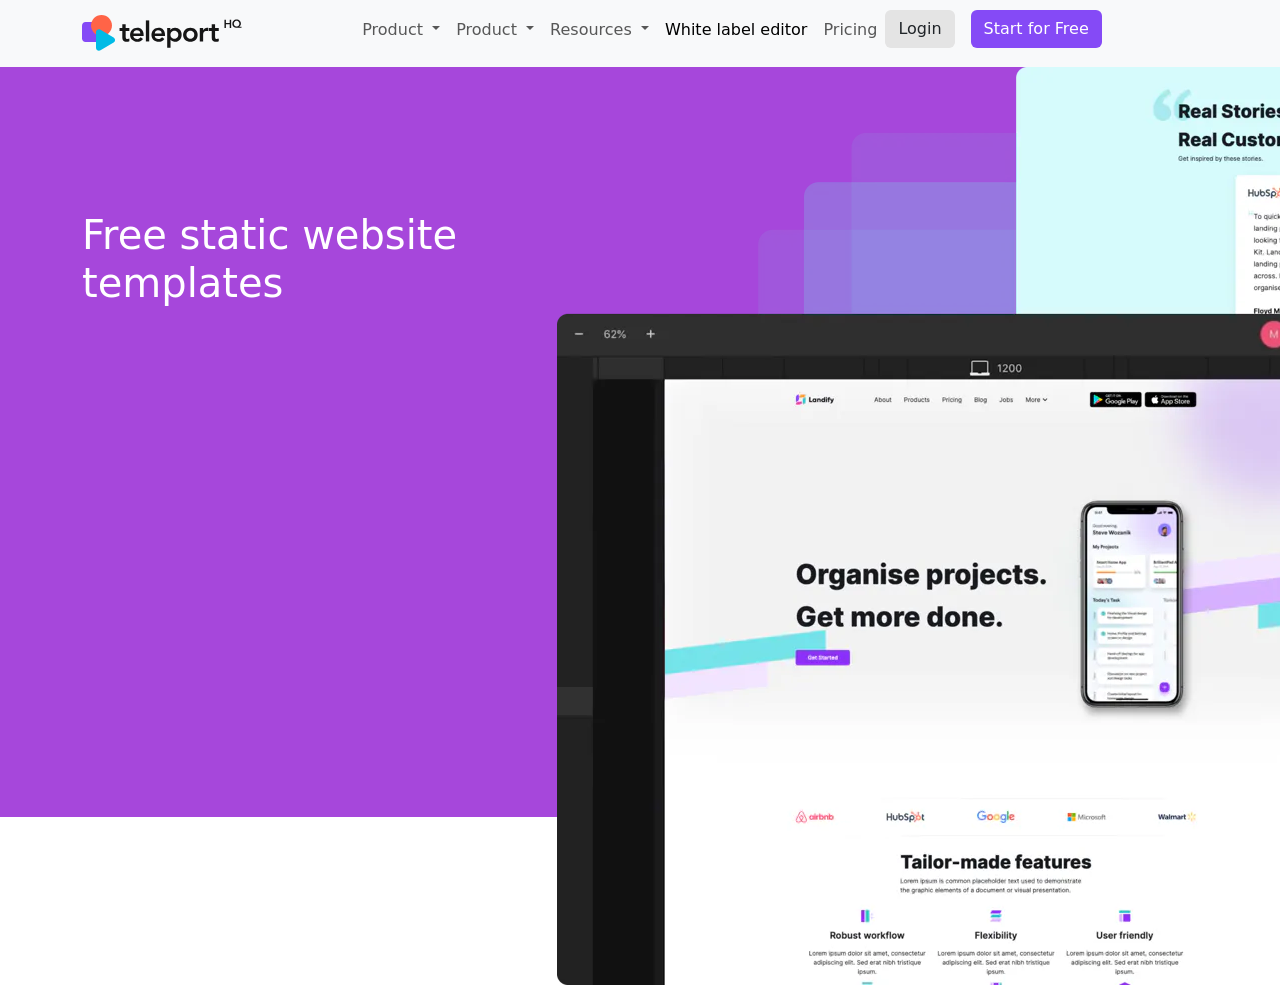
==== index.html @ 0ea7bb08 "only check update" ====
<!DOCTYPE html>
<html lang="en">

<head>
    <meta charset="UTF-8">
    <meta name="viewport" content="width=device-width, initial-scale=1.0">
    <title>Teleport website</title>
    <link rel="stylesheet" href="style.css">
    <link href="https://cdn.jsdelivr.net/npm/bootstrap@5.0.2/dist/css/bootstrap.min.css" rel="stylesheet">
</head>

<body>

    <!-- navbar -->

    <nav class="navbar navbar-expand-lg navbar-light bg-light">
        <div class="container">
            <a class="navbar-brand" href="#"><img src="./assets/logo/teleport-logo-dark-text.svg" alt=""></a>
            <button class="navbar-toggler" type="button" data-bs-toggle="collapse"
                data-bs-target="#navbarSupportedContent" aria-controls="navbarSupportedContent" aria-expanded="false"
                aria-label="Toggle navigation">
                <span class="navbar-toggler-icon"></span>
            </button>
            <div class="collapse navbar-collapse" id="navbarSupportedContent">
                <ul class="navbar-nav m-auto mb-2 ">
                    <li class="nav-item dropdown">
                        <a class="nav-link dropdown-toggle" href="#" id="navbarDropdown" role="button"
                            data-bs-toggle="dropdown" aria-expanded="false">
                            Product
                        </a>
                        <ul class="dropdown-menu" aria-labelledby="navbarDropdown">
                            <li><a class="dropdown-item" href="#">Professional website builder</a></li>
                            <li><a class="dropdown-item" href="#">AI website builder</a></li>
                            <li><a class="dropdown-item" href="#">Data source integrations</a></li>
                            <li><a class="dropdown-item" href="#">Headless CMS Integrations</a></li>
                            <li><a class="dropdown-item" href="#">Localization</a></li>
                            <li><a class="dropdown-item" href="#">Static website templates</a></li>
                            <li><a class="dropdown-item" href="#">Form management system</a></li>
                            <li><a class="dropdown-item" href="#">SEO toolkit</a></li>
                            <li><a class="dropdown-item" href="#">Figma plugin</a></li>
                        </ul>
                    </li>

                    <li class="nav-item dropdown">
                        <a class="nav-link dropdown-toggle" href="#" id="navbarDropdown" role="button"
                            data-bs-toggle="dropdown" aria-expanded="false">
                            Product
                        </a>
                        <ul class="dropdown-menu" aria-labelledby="navbarDropdown">
                            <li><a class="dropdown-item" href="#">Professional website builder</a></li>
                            <li><a class="dropdown-item" href="#">AI website builder</a></li>
                            <li><a class="dropdown-item" href="#">Data source integrations</a></li>
                            <li><a class="dropdown-item" href="#">Headless CMS Integrations</a></li>
                            <li><a class="dropdown-item" href="#">Localization</a></li>
                            <li><a class="dropdown-item" href="#">Static website templates</a></li>
                            <li><a class="dropdown-item" href="#">Form management system</a></li>
                            <li><a class="dropdown-item" href="#">SEO toolkit</a></li>
                            <li><a class="dropdown-item" href="#">Figma plugin</a></li>
                        </ul>
                    </li>

                    <li class="nav-item dropdown">
                        <a class="nav-link dropdown-toggle" href="#" id="navbarDropdown" role="button"
                            data-bs-toggle="dropdown" aria-expanded="false">
                            Resources
                        </a>
                        <ul class="dropdown-menu" aria-labelledby="navbarDropdown">
                            <li><a class="dropdown-item" href="#">Professional website builder</a></li>
                            <li><a class="dropdown-item" href="#">AI website builder</a></li>
                            <li><a class="dropdown-item" href="#">Data source integrations</a></li>
                            <li><a class="dropdown-item" href="#">Headless CMS Integrations</a></li>
                            <li><a class="dropdown-item" href="#">Localization</a></li>
                            <li><a class="dropdown-item" href="#">Static website templates</a></li>
                            <li><a class="dropdown-item" href="#">Form management system</a></li>
                            <li><a class="dropdown-item" href="#">SEO toolkit</a></li>
                            <li><a class="dropdown-item" href="#">Figma plugin</a></li>
                        </ul>
                    </li>
                    <li class="nav-item">
                        <a class="nav-link active" aria-current="page" href="#">White label editor</a>
                    </li>
                    <li class="nav-item">
                        <a class="nav-link" href="#">Pricing</a>
                    </li>

                    <li class="nav-item">
                        <button class="btn btn-grey">Login</button>
                    </li>

                    <li class="nav-item">
                        <button class="btn btn-voilet ms-lg-3">Start for Free</button>
                    </li>

                </ul>
            </div>
        </div>
    </nav>
    <div style="width: 100%;height: 750px;background-color: rgb(166, 71, 219);">
        <div class="container">
            <div class="row">
                <div class="col-sm-6 col-md-5 text-white mt-lg-5 pt-5">
                    <div class="mt-lg-5">
                        <h1>Free static website <br>
                            <p1>templates</p1< /h1>
                    </div>
                </div>
                <div class="col-lg-7 col-12">
                    <img src="./assets/banner/hero visual-1200w.webp" alt="">
                </div>
            </div>

        </div>
    </div>




    <script src="https://cdn.jsdelivr.net/npm/bootstrap@5.0.2/dist/js/bootstrap.bundle.min.js"></script>
</body>

</html>
---- style.css ----
.start-free-btn:hover {
    background-color: #896baa;
    border-color: #e7e3ed;    
}
.dropdown:hover .dropdown-menu {
    display: block;
    margin-top: 0;
}
.btn-grey{    
    background-color: rgb(228, 228, 228) !important;
    
}
.btn-grey:hover{
    background-color: rgb(228, 228, 228, 0.3) !important;
}
.btn-voilet{
    background-color: rgb(133, 74, 246) !important;
    color: white !important; ;
}
.btn-voilet:hover{
    background-color: rgb(133, 74, 246, 0.8) !important;
}
.
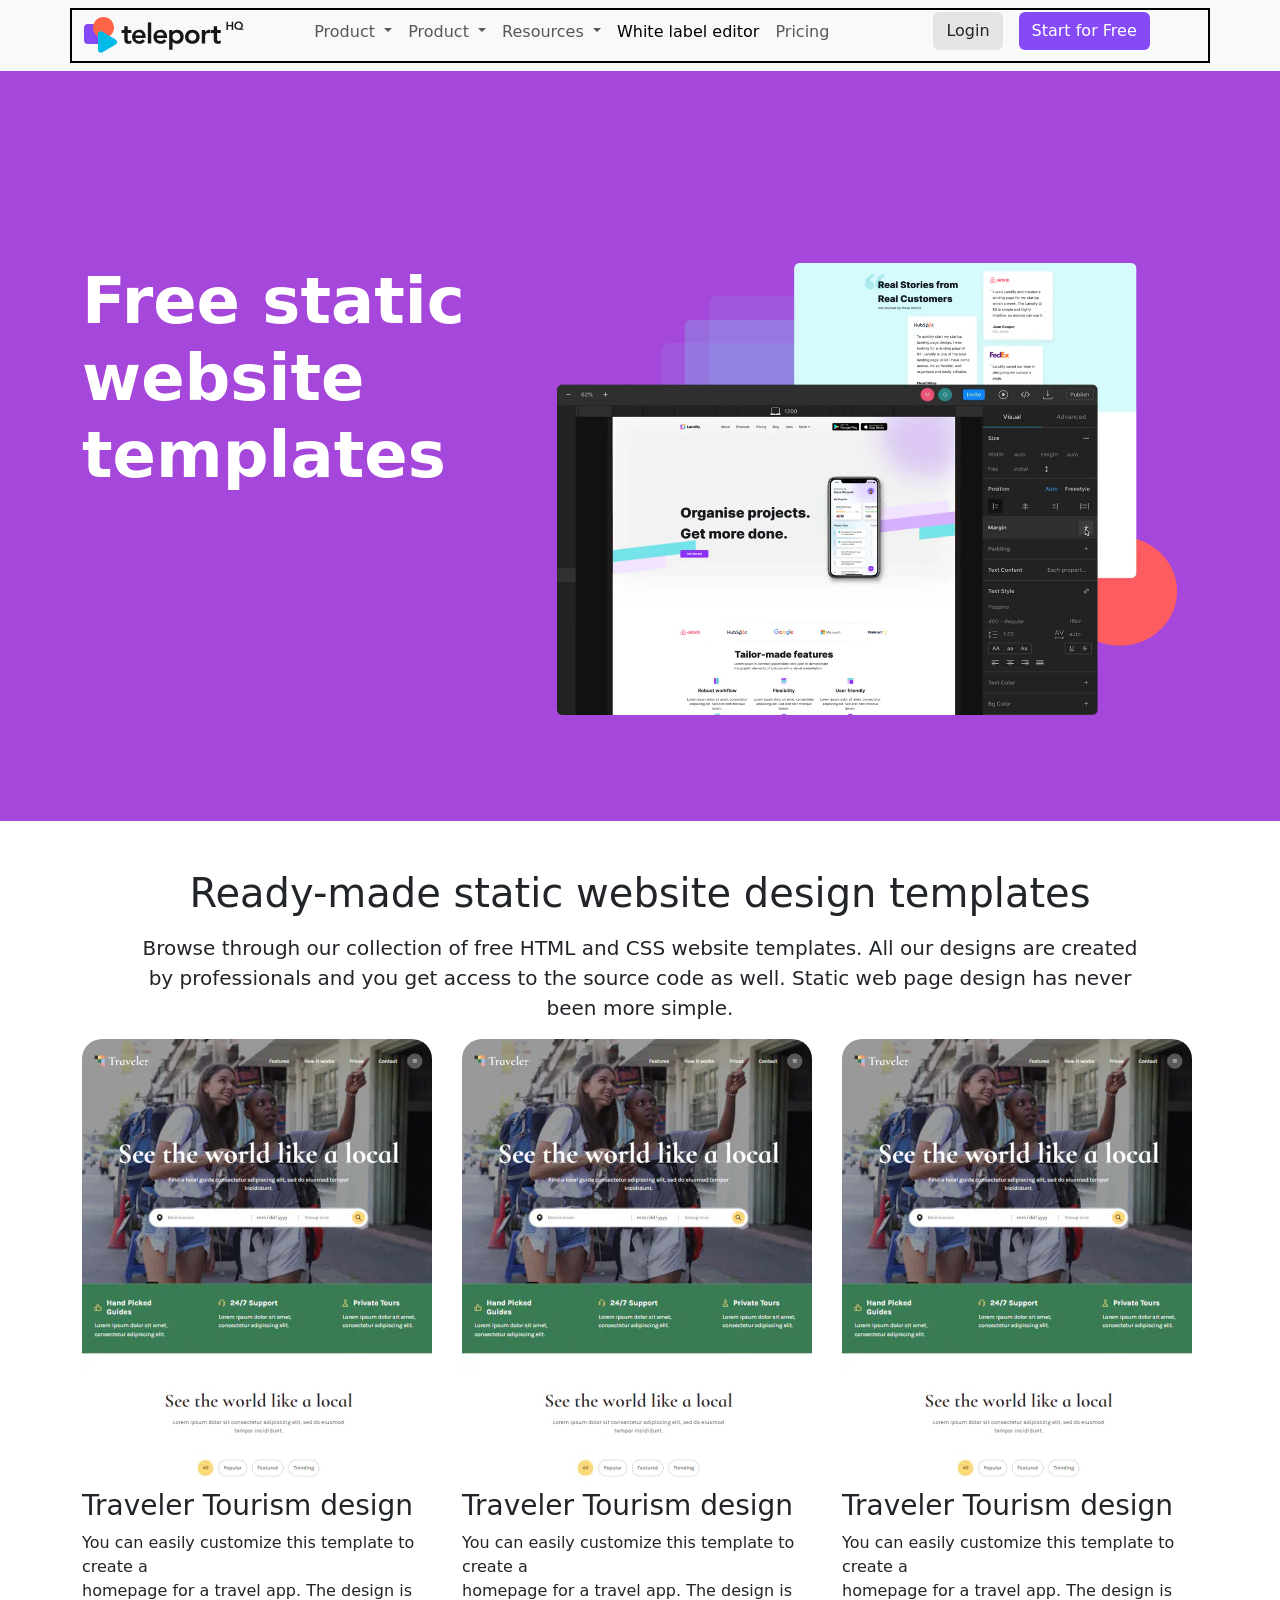
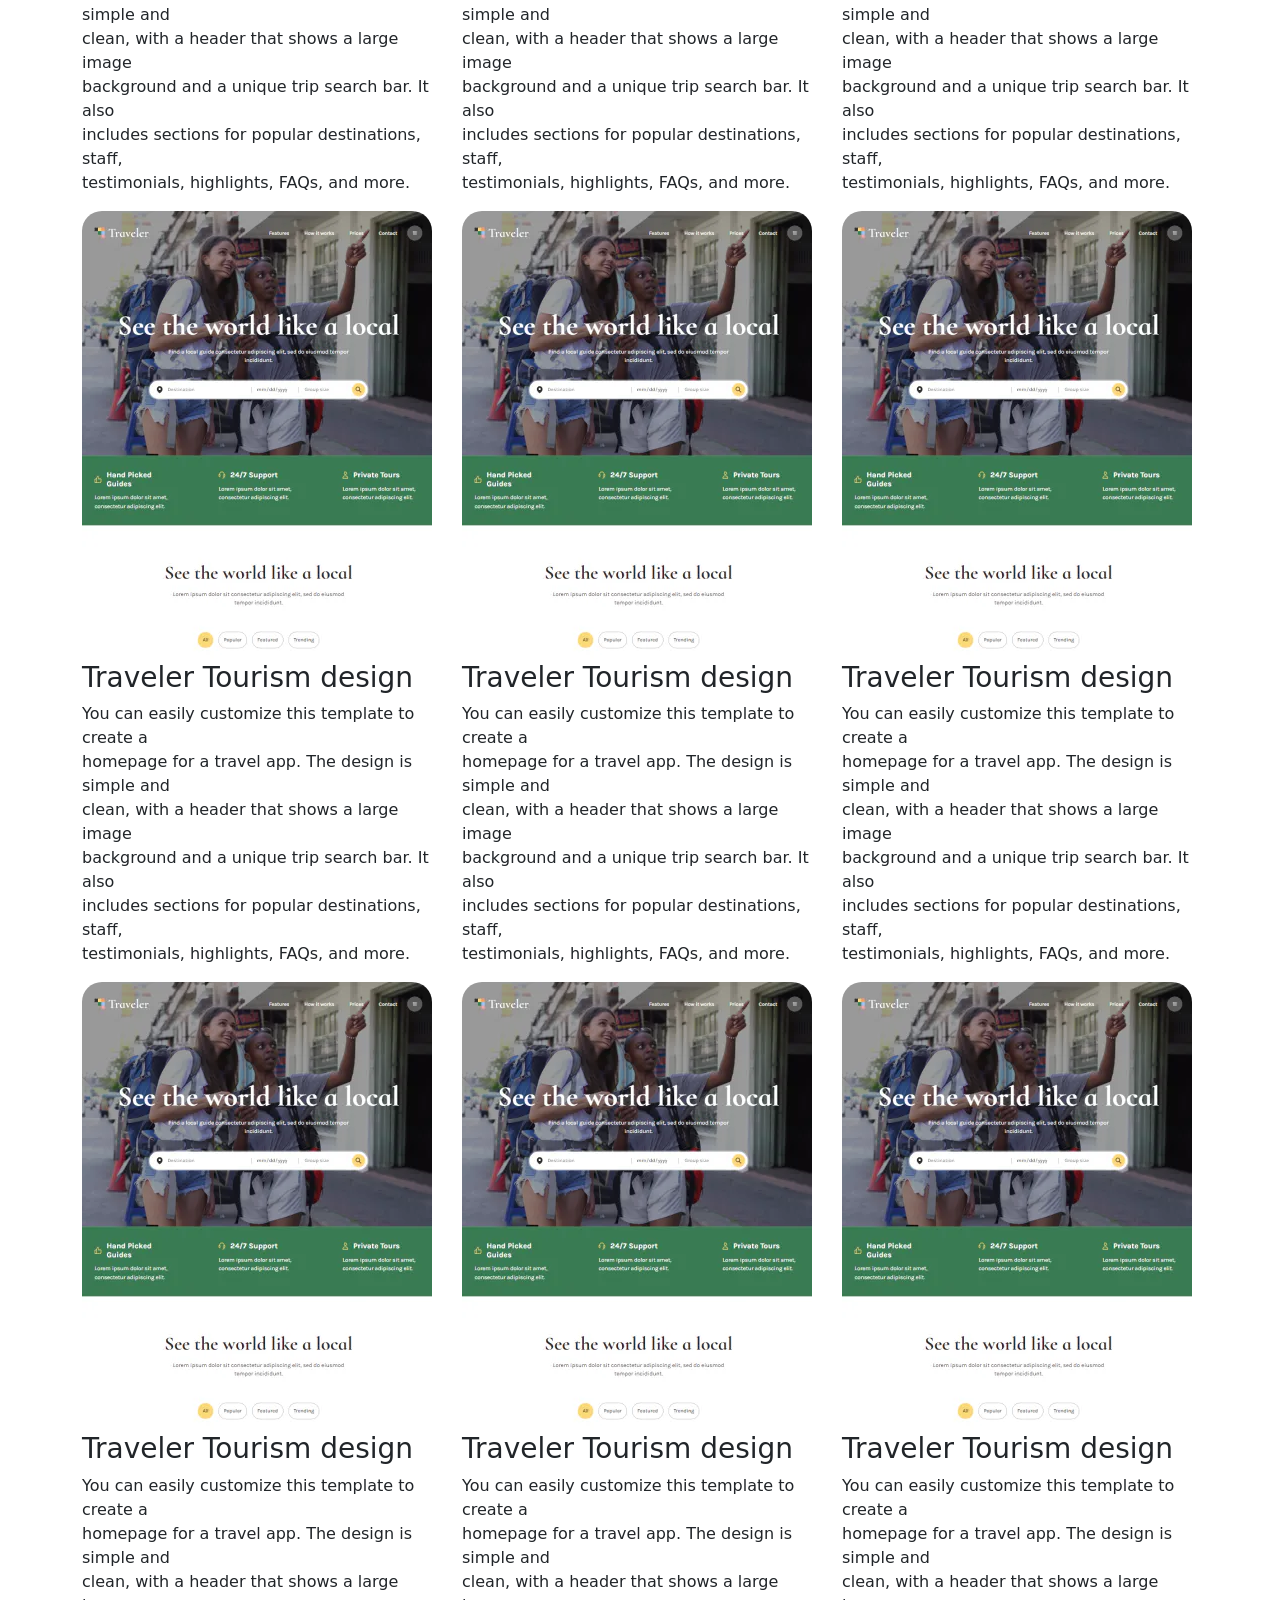
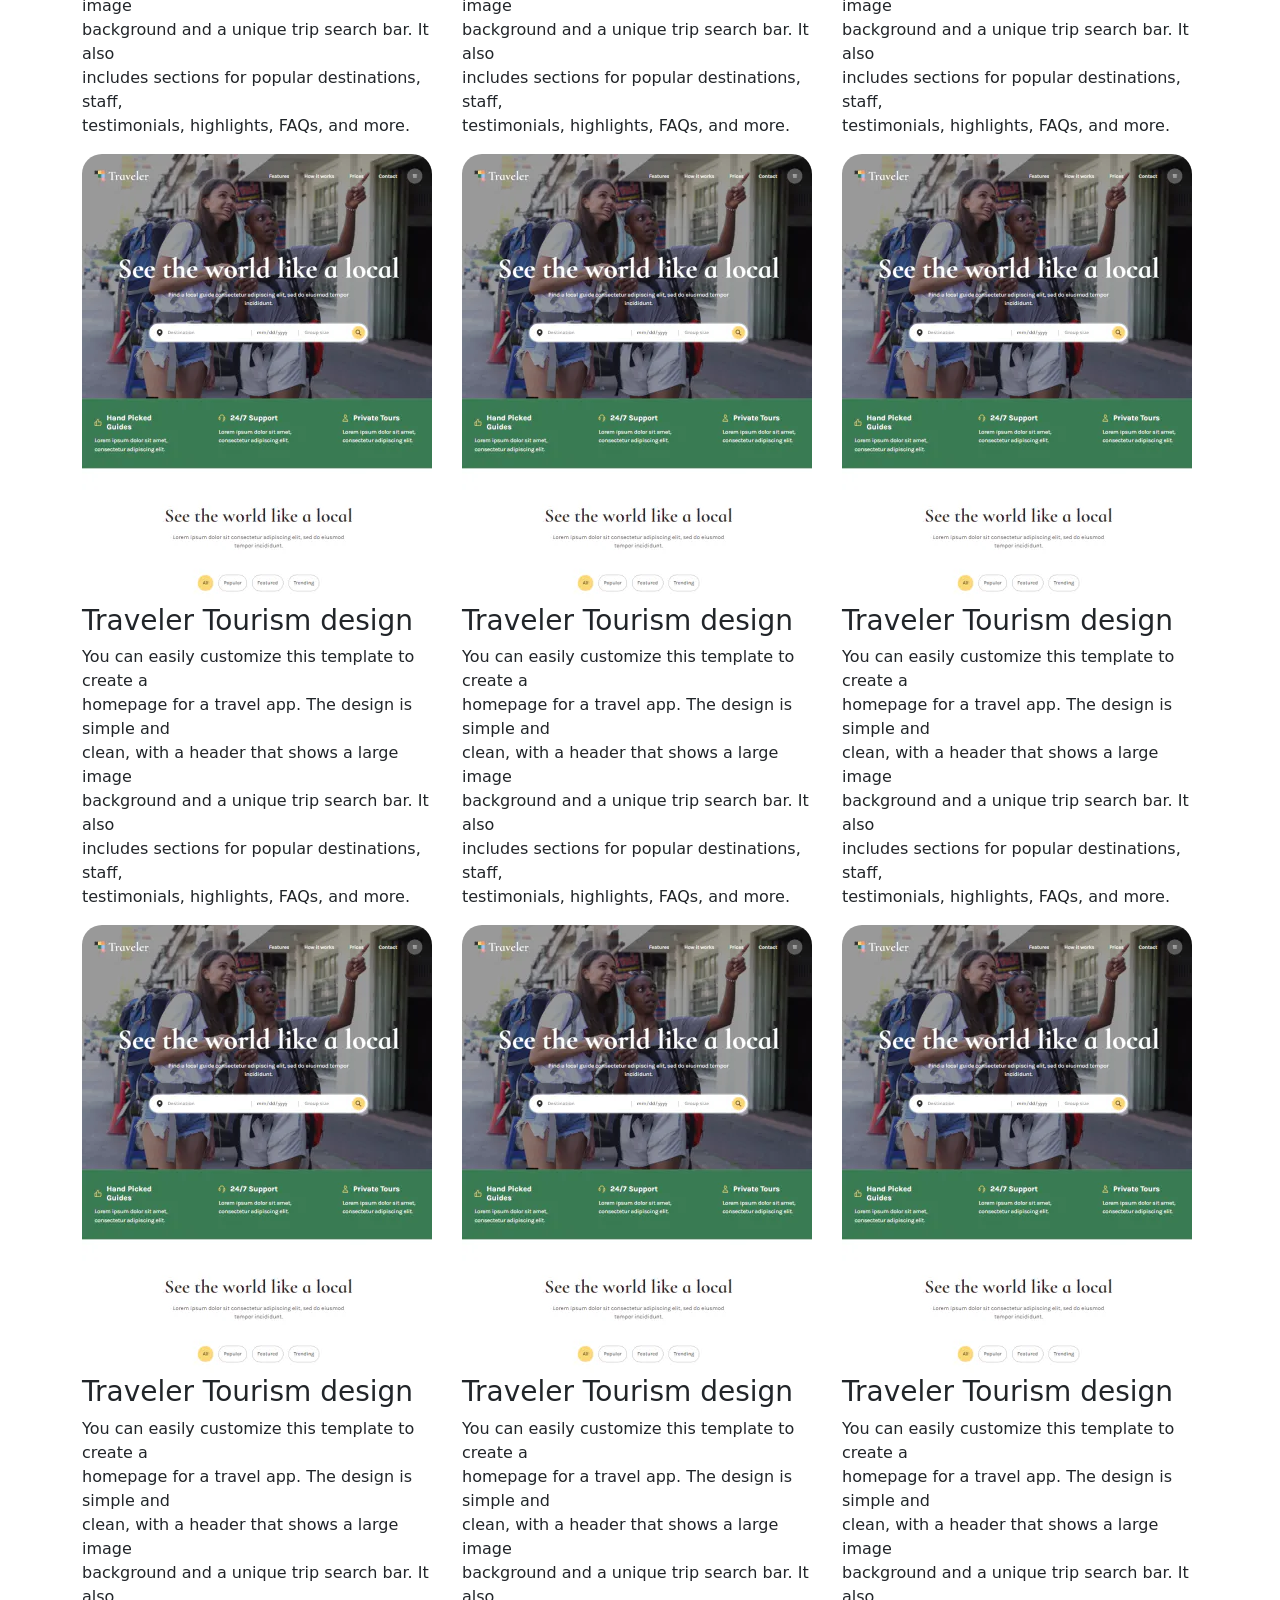
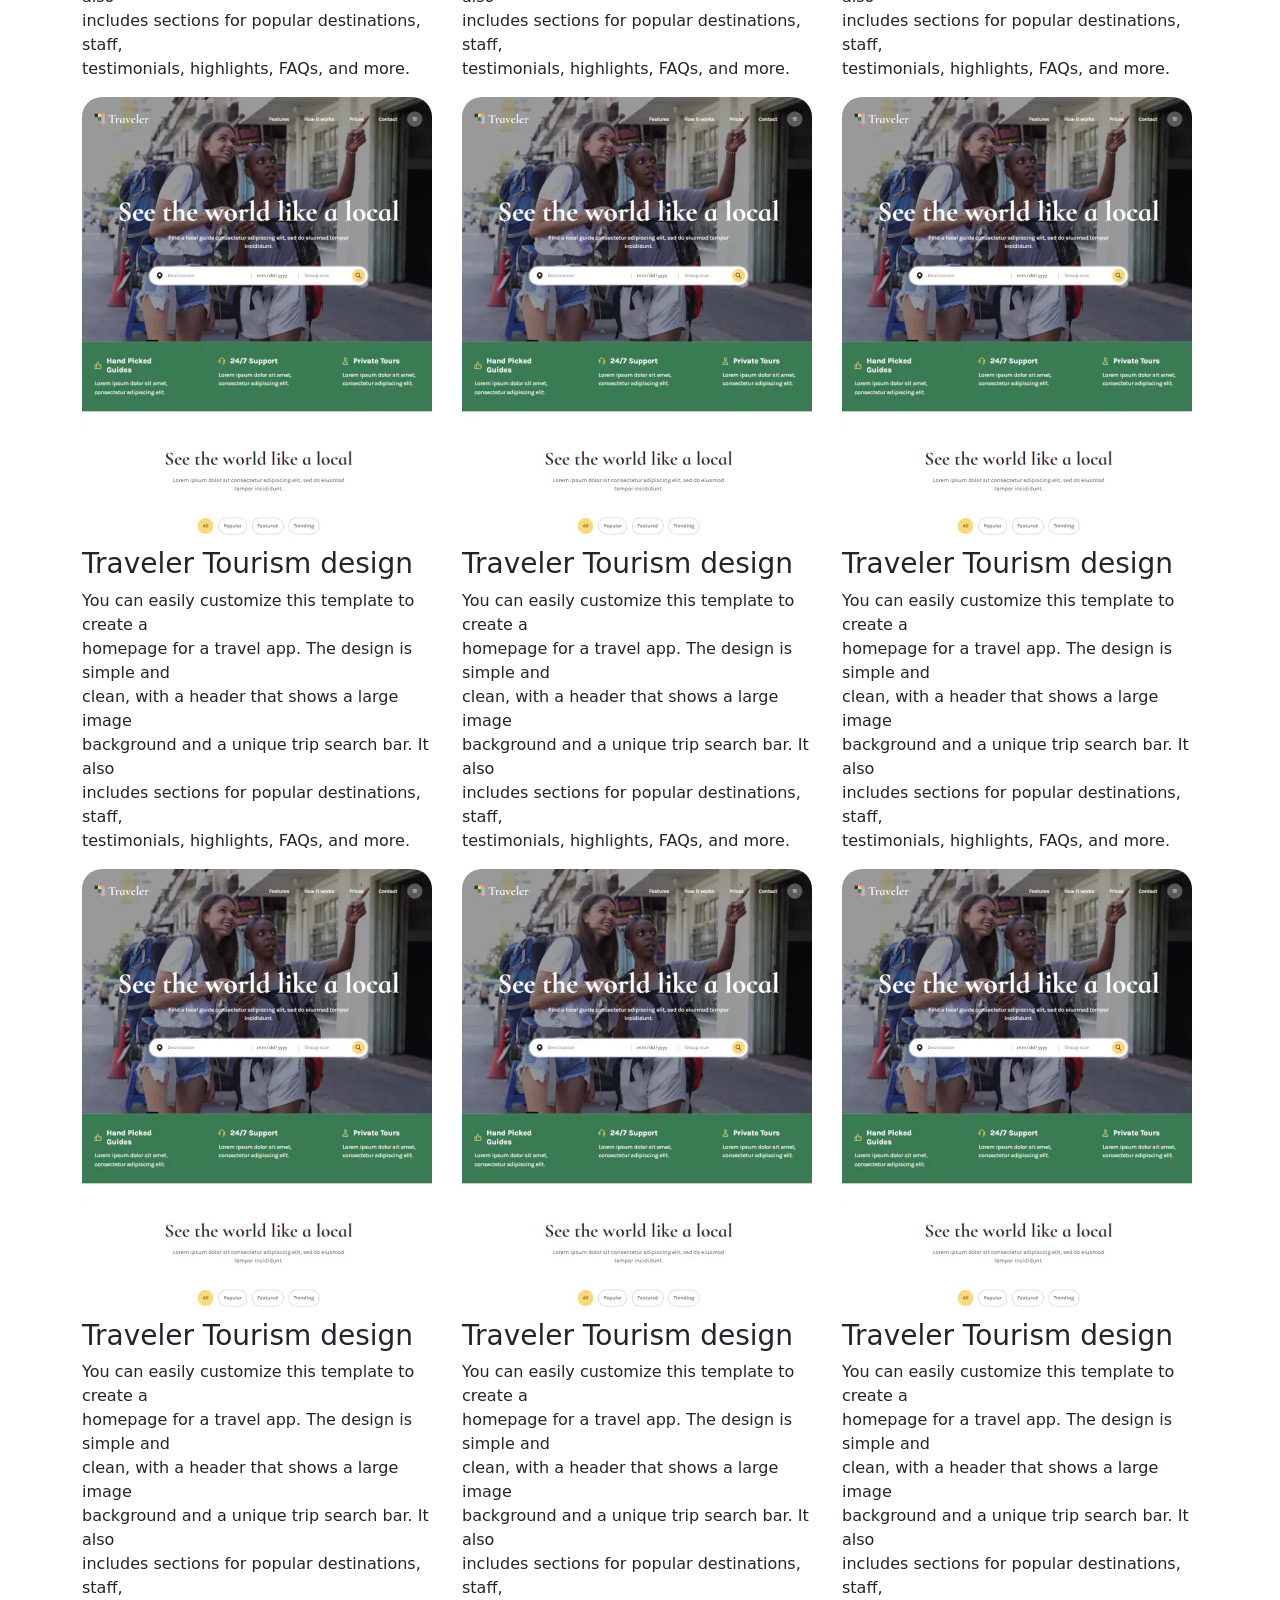
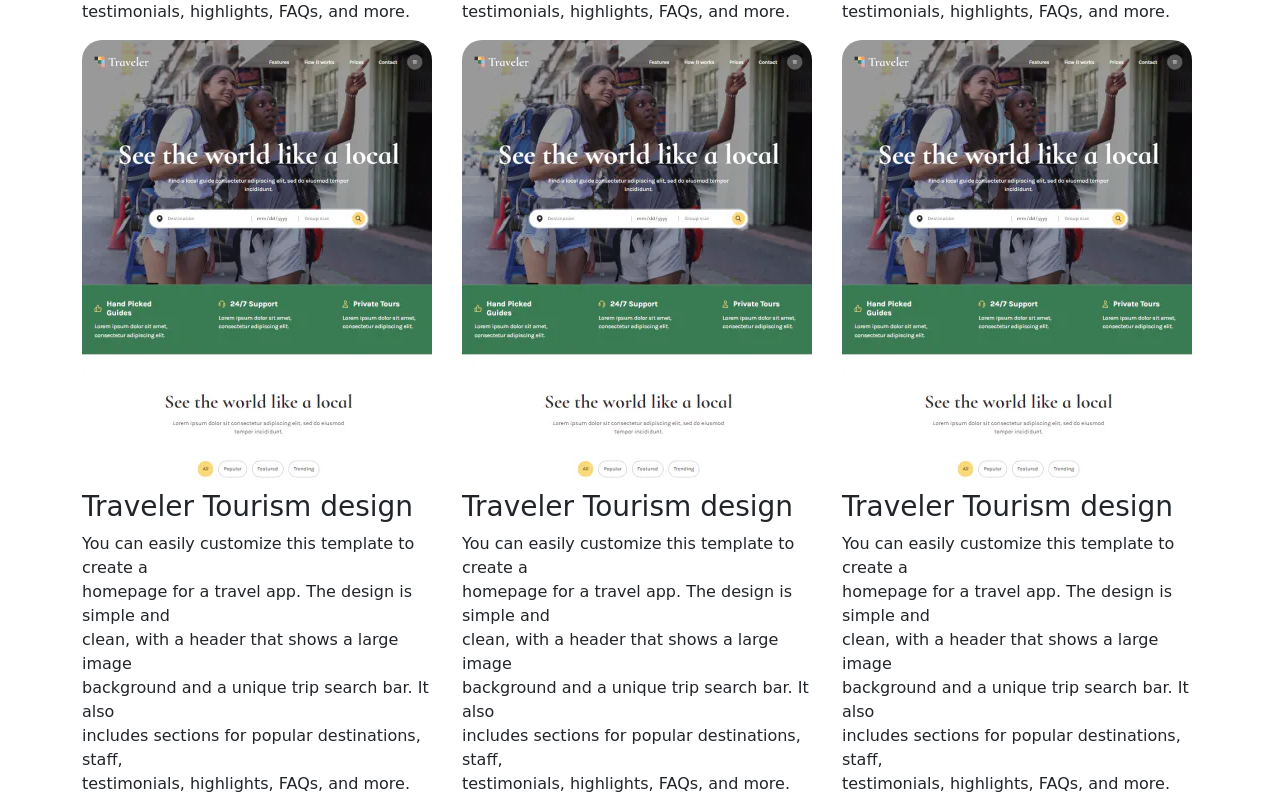
==== commit 7d800f90: "update coloumn image" ====
--- a/index.html
+++ b/index.html
@@ -14,7 +14,7 @@
     <!-- navbar -->
 
     <nav class="navbar navbar-expand-lg navbar-light bg-light">
-        <div class="container">
+        <div class="container" style="border: 2px solid black;">
             <a class="navbar-brand" href="#"><img src="./assets/logo/teleport-logo-dark-text.svg" alt=""></a>
             <button class="navbar-toggler" type="button" data-bs-toggle="collapse"
                 data-bs-target="#navbarSupportedContent" aria-controls="navbarSupportedContent" aria-expanded="false"
@@ -22,7 +22,7 @@
                 <span class="navbar-toggler-icon"></span>
             </button>
             <div class="collapse navbar-collapse" id="navbarSupportedContent">
-                <ul class="navbar-nav m-auto mb-2 ">
+                <ul class="navbar-nav m-auto mb-2 mb-lg-2">
                     <li class="nav-item dropdown">
                         <a class="nav-link dropdown-toggle" href="#" id="navbarDropdown" role="button"
                             data-bs-toggle="dropdown" aria-expanded="false">
@@ -83,8 +83,8 @@
                         <a class="nav-link" href="#">Pricing</a>
                     </li>
 
-                    <li class="nav-item">
-                        <button class="btn btn-grey">Login</button>
+                    <li class="nav-item ms-lg-5">
+                        <button class="btn btn-grey ms-lg-5">Login</button>
                     </li>
 
                     <li class="nav-item">
@@ -98,19 +98,189 @@
     <div style="width: 100%;height: 750px;background-color: rgb(166, 71, 219);">
         <div class="container">
             <div class="row">
-                <div class="col-sm-6 col-md-5 text-white mt-lg-5 pt-5">
-                    <div class="mt-lg-5">
-                        <h1>Free static website <br>
-                            <p1>templates</p1< /h1>
+                <div class="col-sm-6 col-md-5 text-white mt-lg-5 pt-5 fs-1">
+                    <div class="mt-lg-5 pt-5 ">
+                        <h1 class="display-3 fw-semibold">Free static website <br>
+                            <span>templates</span>
+                        </h1>
                     </div>
                 </div>
-                <div class="col-lg-7 col-12">
-                    <img src="./assets/banner/hero visual-1200w.webp" alt="">
+                <div class="col-lg-7 col-12 mt-lg-5 pt-5 banner-image">
+                    <img src="./assets/banner/hero visual-1200w.webp" alt="Hero banner" class="pt-5 mt-lg-5">
                 </div>
             </div>
-
         </div>
     </div>
+    <div class="container mt-5 text-center">
+        <h1>Ready-made static website design templates</h1>
+        <p class="fs-5 mt-3">Browse through our collection of free HTML and CSS website templates. All our designs are
+            created<br> by professionals and you get access to the source code as well. Static web page design has
+            never<br> been more simple.</p>
+    </div>
+
+    <!-- 24 boxcess -->
+
+    <div class="container  border-radiuse-4">
+  <div class="row">
+    <div class="col-4 " class="images-container">
+      <img src="./assets/banner/traveler-page-400w.webp" alt="Template 1" class="custom-image">
+      <h1 class="fs-3 ml-0 pl-0">Traveler Tourism design</h1>
+      <p>You can easily customize this template to create a <br> homepage for a travel app. The design is simple and <br>clean, with a header that shows a large image<br> background and a unique trip search bar. It also <br> includes sections for popular destinations, staff, <br> testimonials, highlights, FAQs, and more.</p>
+    </div>
+    <div class="col-4 ">
+      <img src="./assets/banner/traveler-page-400w.webp" alt="Template 1" class="custom-image">
+      <h1 class="fs-3 ml-0 pl-0">Traveler Tourism design</h1>
+      <p>You can easily customize this template to create a <br> homepage for a travel app. The design is simple and <br>clean, with a header that shows a large image<br> background and a unique trip search bar. It also <br> includes sections for popular destinations, staff, <br> testimonials, highlights, FAQs, and more.</p>
+    </div>
+    <div class="col-4 ">
+      <img src="./assets/banner/traveler-page-400w.webp" alt="Template 1" class="custom-image">
+      <h1 class="fs-3 ml-0 pl-0">Traveler Tourism design</h1>
+      <p>You can easily customize this template to create a <br> homepage for a travel app. The design is simple and <br>clean, with a header that shows a large image<br> background and a unique trip search bar. It also <br> includes sections for popular destinations, staff, <br> testimonials, highlights, FAQs, and more.</p>
+    </div>
+  </div>
+</div>
+
+<div class="container  border-radiuse-4">
+  <div class="row">
+    <div class="col-4 " class="images-container">
+      <img src="./assets/banner/traveler-page-400w.webp" alt="Template 1" class="custom-image">
+      <h1 class="fs-3 ml-0 pl-0">Traveler Tourism design</h1>
+      <p>You can easily customize this template to create a <br> homepage for a travel app. The design is simple and <br>clean, with a header that shows a large image<br> background and a unique trip search bar. It also <br> includes sections for popular destinations, staff, <br> testimonials, highlights, FAQs, and more.</p>
+    </div>
+    <div class="col-4 ">
+      <img src="./assets/banner/traveler-page-400w.webp" alt="Template 1" class="custom-image">
+      <h1 class="fs-3 ml-0 pl-0">Traveler Tourism design</h1>
+      <p>You can easily customize this template to create a <br> homepage for a travel app. The design is simple and <br>clean, with a header that shows a large image<br> background and a unique trip search bar. It also <br> includes sections for popular destinations, staff, <br> testimonials, highlights, FAQs, and more.</p>
+    </div>
+    <div class="col-4 ">
+      <img src="./assets/banner/traveler-page-400w.webp" alt="Template 1" class="custom-image">
+      <h1 class="fs-3 ml-0 pl-0">Traveler Tourism design</h1>
+      <p>You can easily customize this template to create a <br> homepage for a travel app. The design is simple and <br>clean, with a header that shows a large image<br> background and a unique trip search bar. It also <br> includes sections for popular destinations, staff, <br> testimonials, highlights, FAQs, and more.</p>
+    </div>
+  </div>
+</div>
+
+<div class="container  border-radiuse-4">
+  <div class="row">
+    <div class="col-4 " class="images-container">
+      <img src="./assets/banner/traveler-page-400w.webp" alt="Template 1" class="custom-image">
+      <h1 class="fs-3 ml-0 pl-0">Traveler Tourism design</h1>
+      <p>You can easily customize this template to create a <br> homepage for a travel app. The design is simple and <br>clean, with a header that shows a large image<br> background and a unique trip search bar. It also <br> includes sections for popular destinations, staff, <br> testimonials, highlights, FAQs, and more.</p>
+    </div>
+    <div class="col-4 ">
+      <img src="./assets/banner/traveler-page-400w.webp" alt="Template 1" class="custom-image">
+      <h1 class="fs-3 ml-0 pl-0">Traveler Tourism design</h1>
+      <p>You can easily customize this template to create a <br> homepage for a travel app. The design is simple and <br>clean, with a header that shows a large image<br> background and a unique trip search bar. It also <br> includes sections for popular destinations, staff, <br> testimonials, highlights, FAQs, and more.</p>
+    </div>
+    <div class="col-4 ">
+      <img src="./assets/banner/traveler-page-400w.webp" alt="Template 1" class="custom-image">
+      <h1 class="fs-3 ml-0 pl-0">Traveler Tourism design</h1>
+      <p>You can easily customize this template to create a <br> homepage for a travel app. The design is simple and <br>clean, with a header that shows a large image<br> background and a unique trip search bar. It also <br> includes sections for popular destinations, staff, <br> testimonials, highlights, FAQs, and more.</p>
+    </div>
+  </div>
+</div>
+
+<div class="container  border-radiuse-4">
+  <div class="row">
+    <div class="col-4 " class="images-container">
+      <img src="./assets/banner/traveler-page-400w.webp" alt="Template 1" class="custom-image">
+      <h1 class="fs-3 ml-0 pl-0">Traveler Tourism design</h1>
+      <p>You can easily customize this template to create a <br> homepage for a travel app. The design is simple and <br>clean, with a header that shows a large image<br> background and a unique trip search bar. It also <br> includes sections for popular destinations, staff, <br> testimonials, highlights, FAQs, and more.</p>
+    </div>
+    <div class="col-4 ">
+      <img src="./assets/banner/traveler-page-400w.webp" alt="Template 1" class="custom-image">
+      <h1 class="fs-3 ml-0 pl-0">Traveler Tourism design</h1>
+      <p>You can easily customize this template to create a <br> homepage for a travel app. The design is simple and <br>clean, with a header that shows a large image<br> background and a unique trip search bar. It also <br> includes sections for popular destinations, staff, <br> testimonials, highlights, FAQs, and more.</p>
+    </div>
+    <div class="col-4 ">
+      <img src="./assets/banner/traveler-page-400w.webp" alt="Template 1" class="custom-image">
+      <h1 class="fs-3 ml-0 pl-0">Traveler Tourism design</h1>
+      <p>You can easily customize this template to create a <br> homepage for a travel app. The design is simple and <br>clean, with a header that shows a large image<br> background and a unique trip search bar. It also <br> includes sections for popular destinations, staff, <br> testimonials, highlights, FAQs, and more.</p>
+    </div>
+  </div>
+</div>
+
+<div class="container  border-radiuse-4">
+  <div class="row">
+    <div class="col-4 " class="images-container">
+      <img src="./assets/banner/traveler-page-400w.webp" alt="Template 1" class="custom-image">
+      <h1 class="fs-3 ml-0 pl-0">Traveler Tourism design</h1>
+      <p>You can easily customize this template to create a <br> homepage for a travel app. The design is simple and <br>clean, with a header that shows a large image<br> background and a unique trip search bar. It also <br> includes sections for popular destinations, staff, <br> testimonials, highlights, FAQs, and more.</p>
+    </div>
+    <div class="col-4 ">
+      <img src="./assets/banner/traveler-page-400w.webp" alt="Template 1" class="custom-image">
+      <h1 class="fs-3 ml-0 pl-0">Traveler Tourism design</h1>
+      <p>You can easily customize this template to create a <br> homepage for a travel app. The design is simple and <br>clean, with a header that shows a large image<br> background and a unique trip search bar. It also <br> includes sections for popular destinations, staff, <br> testimonials, highlights, FAQs, and more.</p>
+    </div>
+    <div class="col-4 ">
+      <img src="./assets/banner/traveler-page-400w.webp" alt="Template 1" class="custom-image">
+      <h1 class="fs-3 ml-0 pl-0">Traveler Tourism design</h1>
+      <p>You can easily customize this template to create a <br> homepage for a travel app. The design is simple and <br>clean, with a header that shows a large image<br> background and a unique trip search bar. It also <br> includes sections for popular destinations, staff, <br> testimonials, highlights, FAQs, and more.</p>
+    </div>
+  </div>
+</div>
+
+<div class="container  border-radiuse-4">
+  <div class="row">
+    <div class="col-4 " class="images-container">
+      <img src="./assets/banner/traveler-page-400w.webp" alt="Template 1" class="custom-image">
+      <h1 class="fs-3 ml-0 pl-0">Traveler Tourism design</h1>
+      <p>You can easily customize this template to create a <br> homepage for a travel app. The design is simple and <br>clean, with a header that shows a large image<br> background and a unique trip search bar. It also <br> includes sections for popular destinations, staff, <br> testimonials, highlights, FAQs, and more.</p>
+    </div>
+    <div class="col-4 ">
+      <img src="./assets/banner/traveler-page-400w.webp" alt="Template 1" class="custom-image">
+      <h1 class="fs-3 ml-0 pl-0">Traveler Tourism design</h1>
+      <p>You can easily customize this template to create a <br> homepage for a travel app. The design is simple and <br>clean, with a header that shows a large image<br> background and a unique trip search bar. It also <br> includes sections for popular destinations, staff, <br> testimonials, highlights, FAQs, and more.</p>
+    </div>
+    <div class="col-4 ">
+      <img src="./assets/banner/traveler-page-400w.webp" alt="Template 1" class="custom-image">
+      <h1 class="fs-3 ml-0 pl-0">Traveler Tourism design</h1>
+      <p>You can easily customize this template to create a <br> homepage for a travel app. The design is simple and <br>clean, with a header that shows a large image<br> background and a unique trip search bar. It also <br> includes sections for popular destinations, staff, <br> testimonials, highlights, FAQs, and more.</p>
+    </div>
+  </div>
+</div>
+
+<div class="container  border-radiuse-4">
+  <div class="row">
+    <div class="col-4 " class="images-container">
+      <img src="./assets/banner/traveler-page-400w.webp" alt="Template 1" class="custom-image">
+      <h1 class="fs-3 ml-0 pl-0">Traveler Tourism design</h1>
+      <p>You can easily customize this template to create a <br> homepage for a travel app. The design is simple and <br>clean, with a header that shows a large image<br> background and a unique trip search bar. It also <br> includes sections for popular destinations, staff, <br> testimonials, highlights, FAQs, and more.</p>
+    </div>
+    <div class="col-4 ">
+      <img src="./assets/banner/traveler-page-400w.webp" alt="Template 1" class="custom-image">
+      <h1 class="fs-3 ml-0 pl-0">Traveler Tourism design</h1>
+      <p>You can easily customize this template to create a <br> homepage for a travel app. The design is simple and <br>clean, with a header that shows a large image<br> background and a unique trip search bar. It also <br> includes sections for popular destinations, staff, <br> testimonials, highlights, FAQs, and more.</p>
+    </div>
+    <div class="col-4 ">
+      <img src="./assets/banner/traveler-page-400w.webp" alt="Template 1" class="custom-image">
+      <h1 class="fs-3 ml-0 pl-0">Traveler Tourism design</h1>
+      <p>You can easily customize this template to create a <br> homepage for a travel app. The design is simple and <br>clean, with a header that shows a large image<br> background and a unique trip search bar. It also <br> includes sections for popular destinations, staff, <br> testimonials, highlights, FAQs, and more.</p>
+    </div>
+  </div>
+</div>
+
+<div class="container  border-radiuse-4">
+  <div class="row">
+    <div class="col-4 " class="images-container">
+      <img src="./assets/banner/traveler-page-400w.webp" alt="Template 1" class="custom-image">
+      <h1 class="fs-3 ml-0 pl-0">Traveler Tourism design</h1>
+      <p>You can easily customize this template to create a <br> homepage for a travel app. The design is simple and <br>clean, with a header that shows a large image<br> background and a unique trip search bar. It also <br> includes sections for popular destinations, staff, <br> testimonials, highlights, FAQs, and more.</p>
+    </div>
+    <div class="col-4 ">
+      <img src="./assets/banner/traveler-page-400w.webp" alt="Template 1" class="custom-image">
+      <h1 class="fs-3 ml-0 pl-0">Traveler Tourism design</h1>
+      <p>You can easily customize this template to create a <br> homepage for a travel app. The design is simple and <br>clean, with a header that shows a large image<br> background and a unique trip search bar. It also <br> includes sections for popular destinations, staff, <br> testimonials, highlights, FAQs, and more.</p>
+    </div>
+    <div class="col-4 ">
+      <img src="./assets/banner/traveler-page-400w.webp" alt="Template 1" class="custom-image">
+      <h1 class="fs-3 ml-0 pl-0">Traveler Tourism design</h1>
+      <p>You can easily customize this template to create a <br> homepage for a travel app. The design is simple and <br>clean, with a header that shows a large image<br> background and a unique trip search bar. It also <br> includes sections for popular destinations, staff, <br> testimonials, highlights, FAQs, and more.</p>
+    </div>
+  </div>
+</div>
+
+
 
 
 
--- a/style.css
+++ b/style.css
@@ -20,4 +20,13 @@
 .btn-voilet:hover{
     background-color: rgb(133, 74, 246, 0.8) !important;
 }
-.+
+.banner-image img {
+    width: 620px;
+    height: 500px;
+    display: block;
+}
+
+.custom-image {
+  border-radius: 20px;
+}
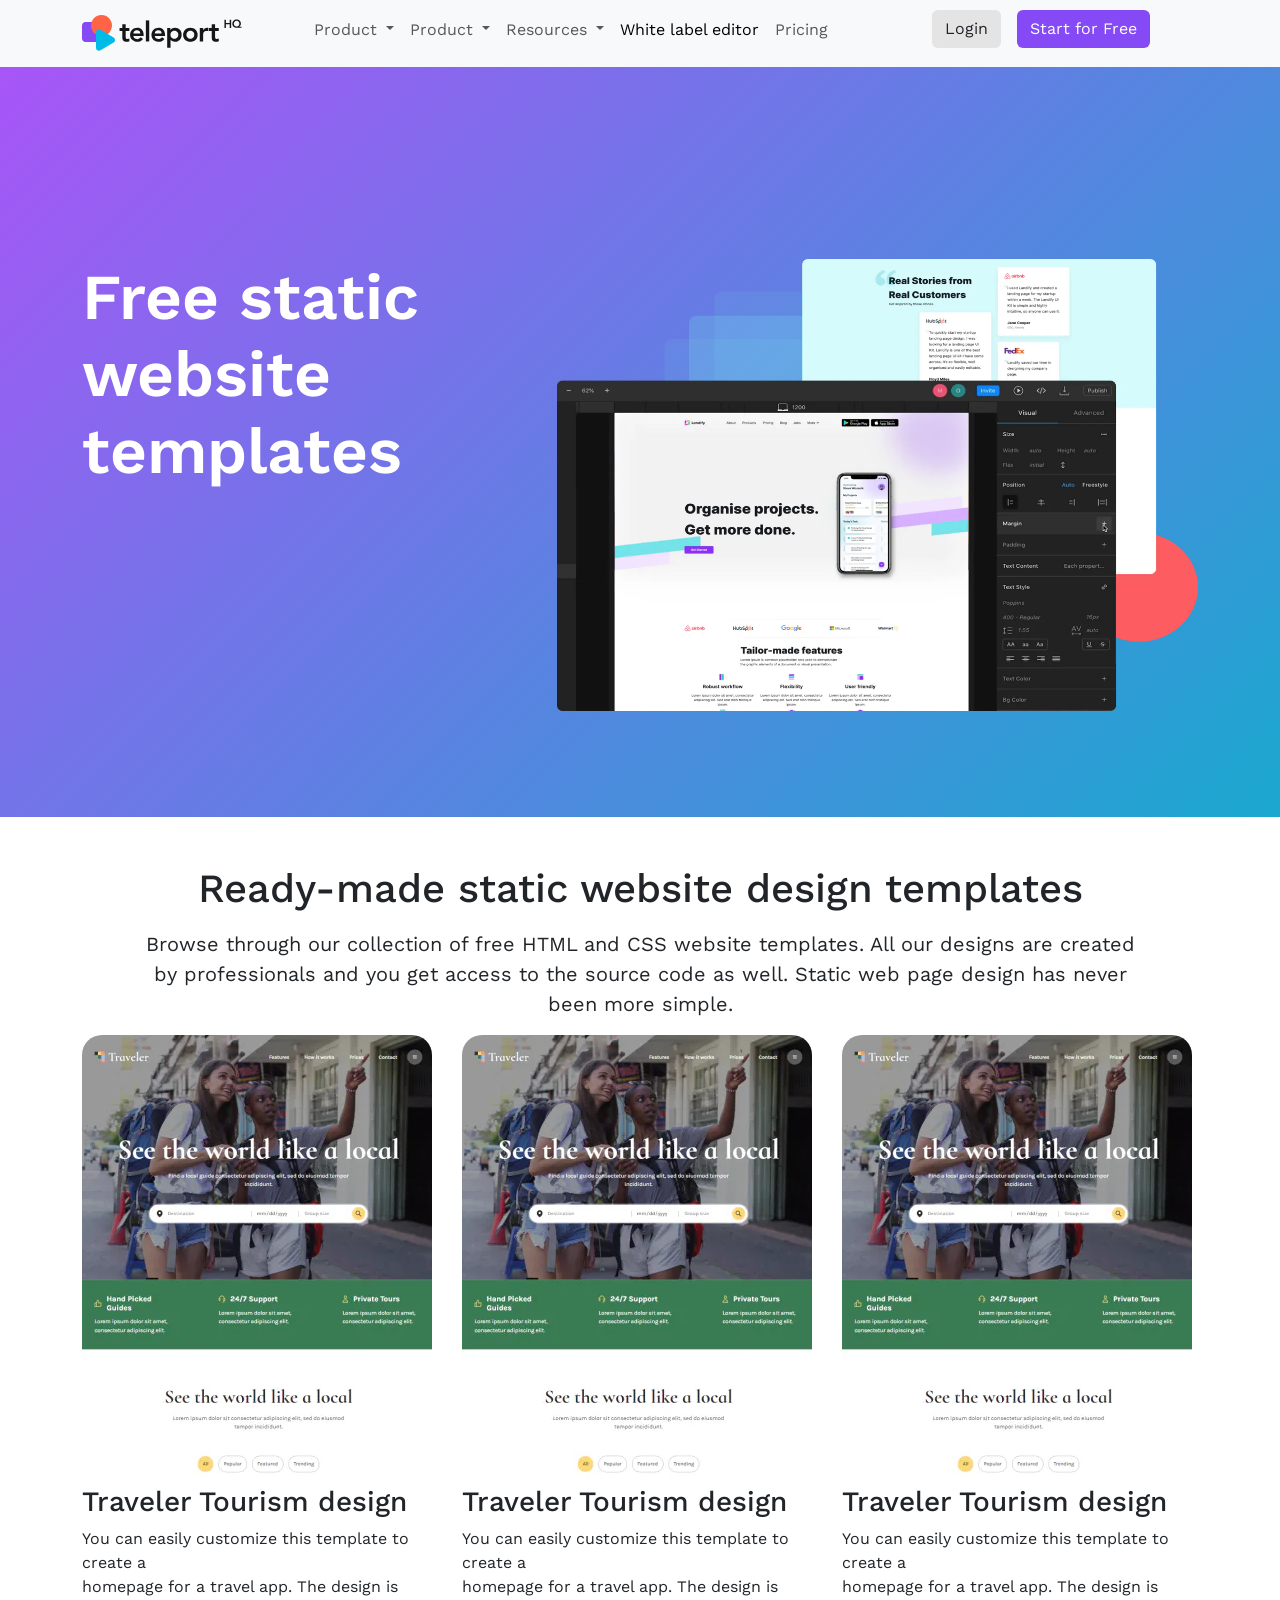
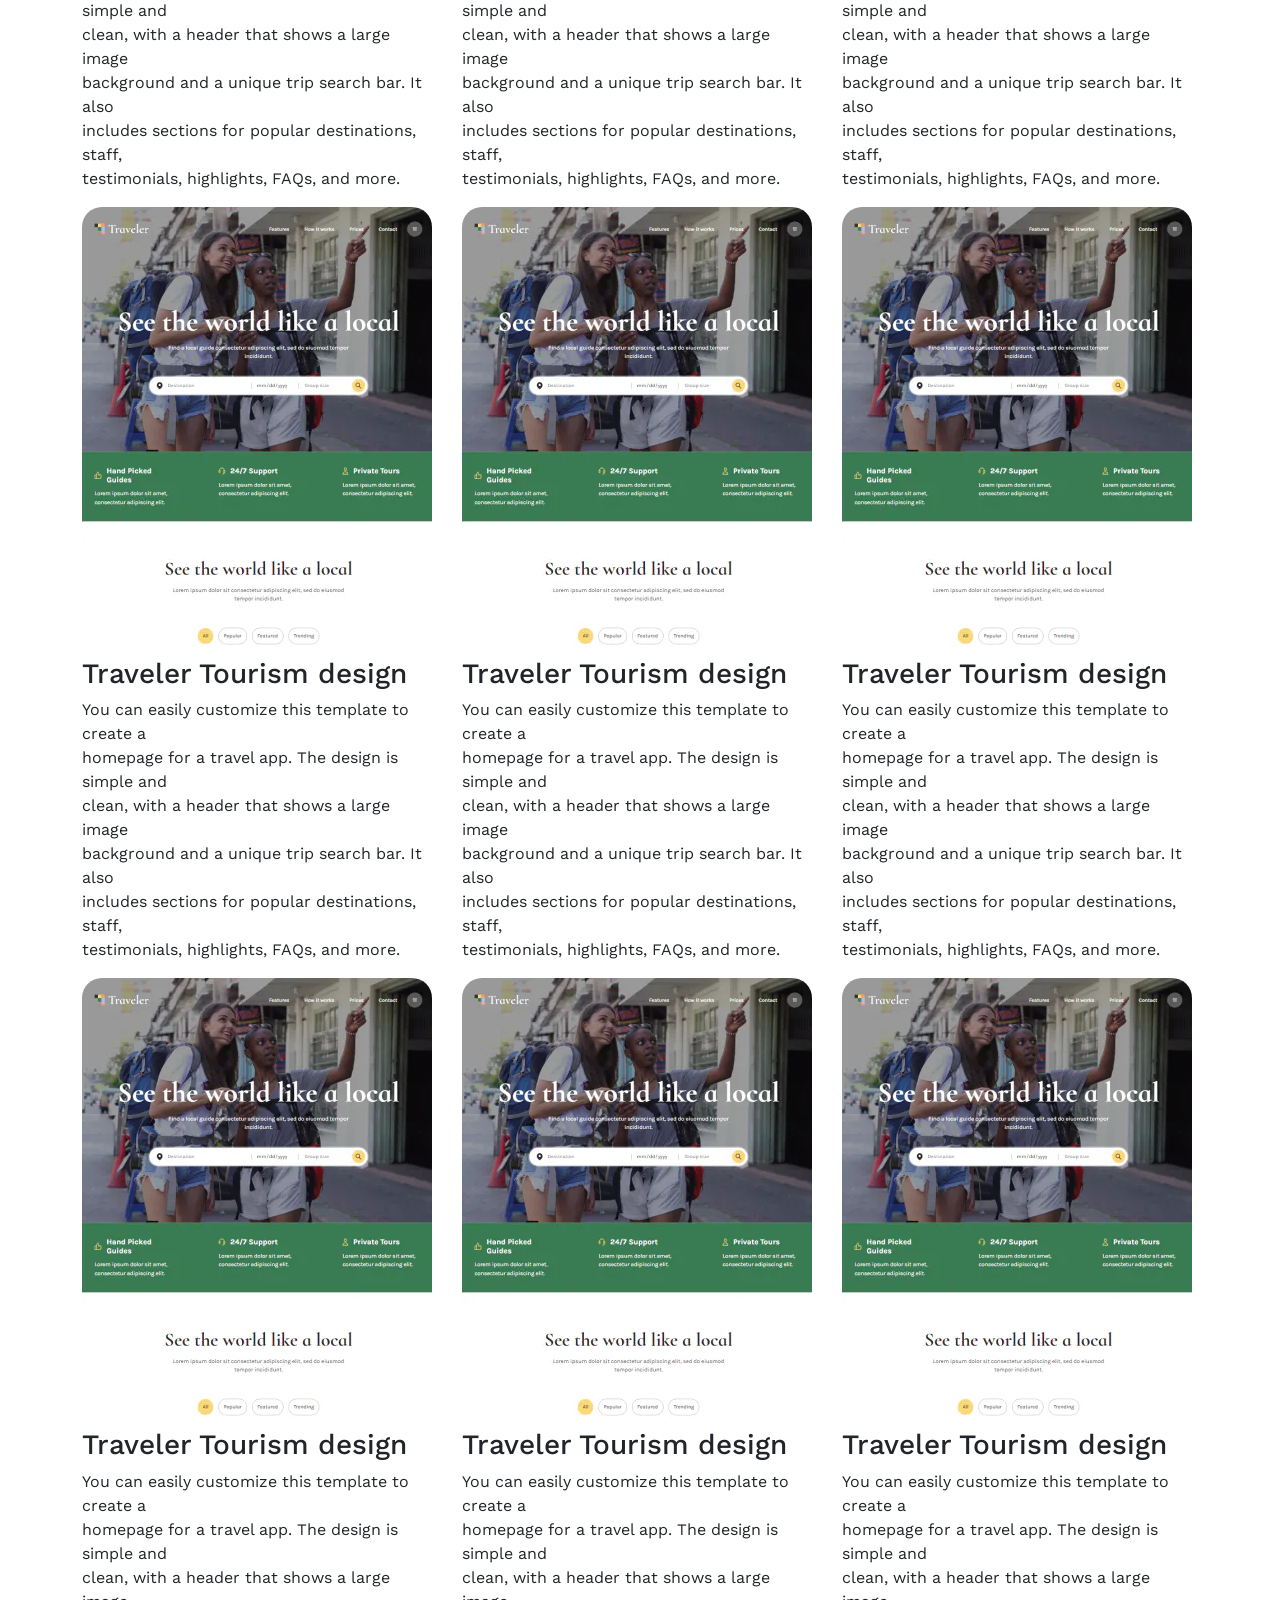
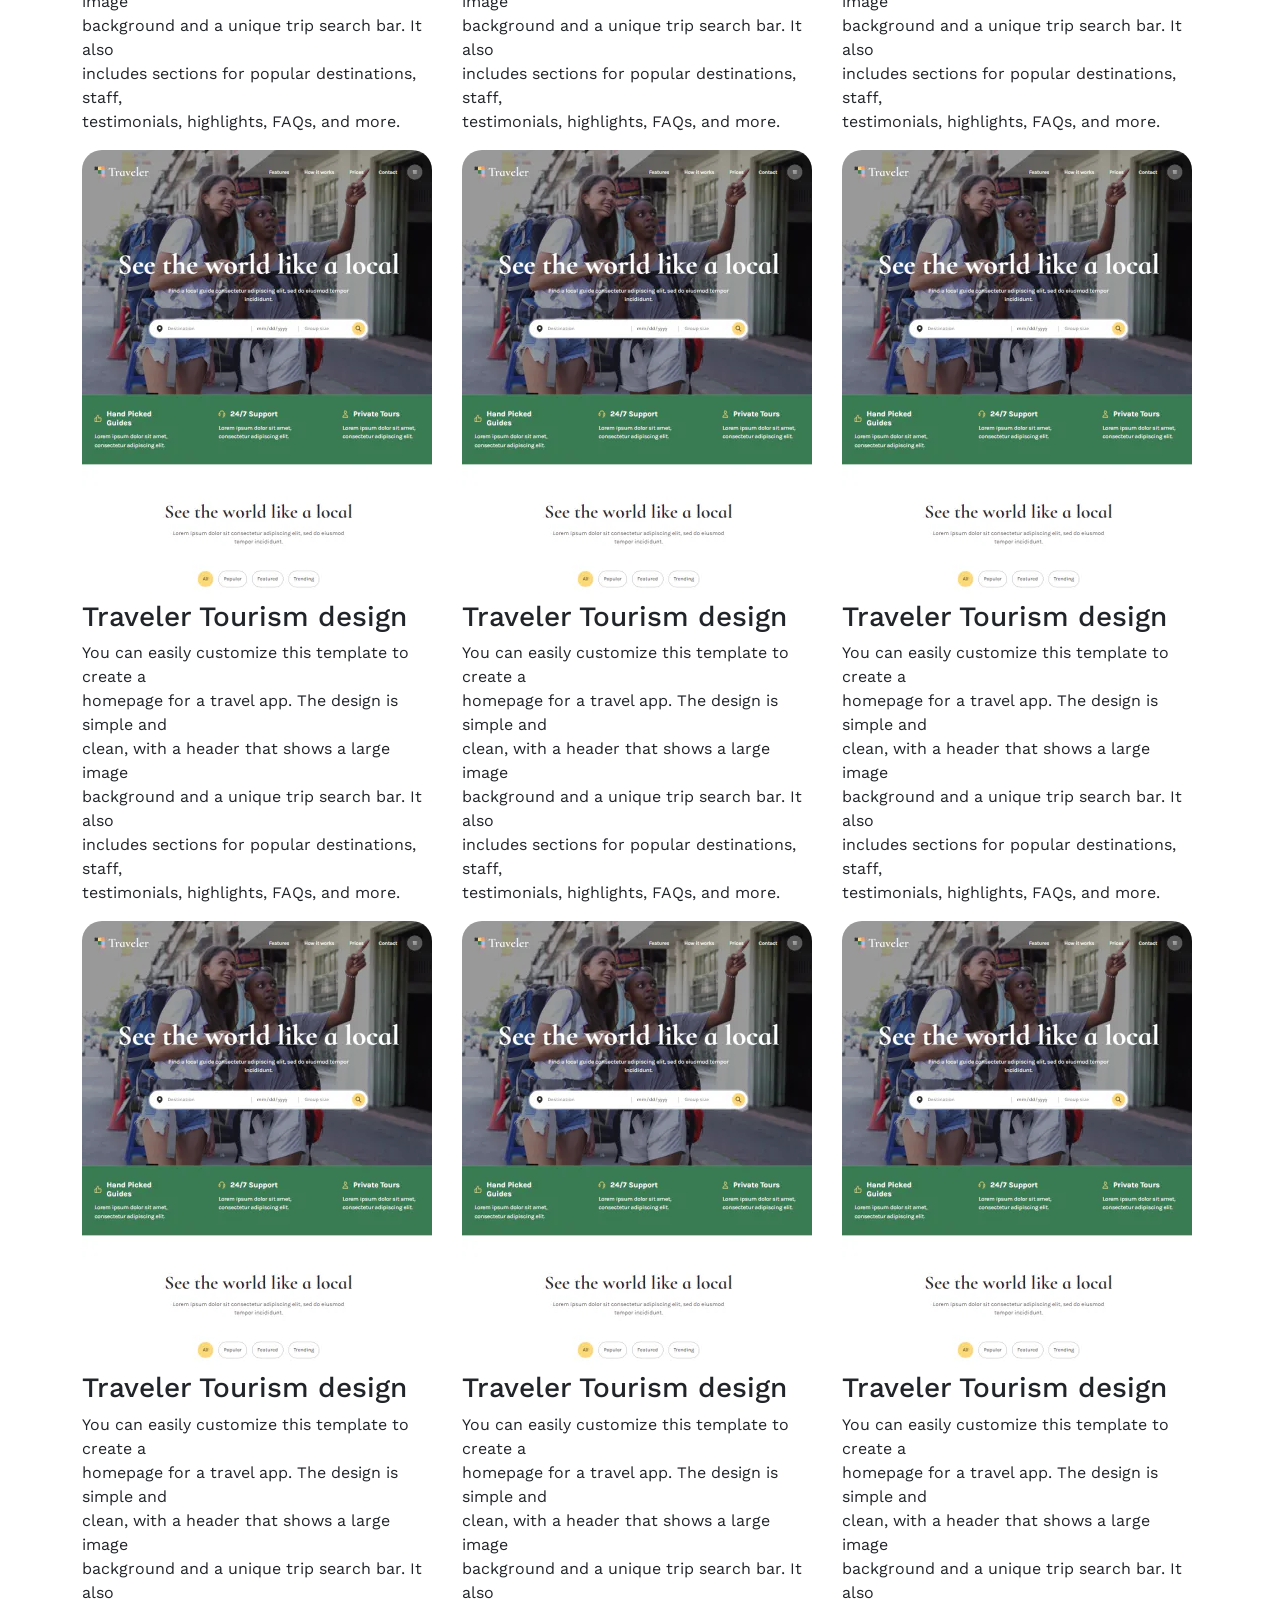
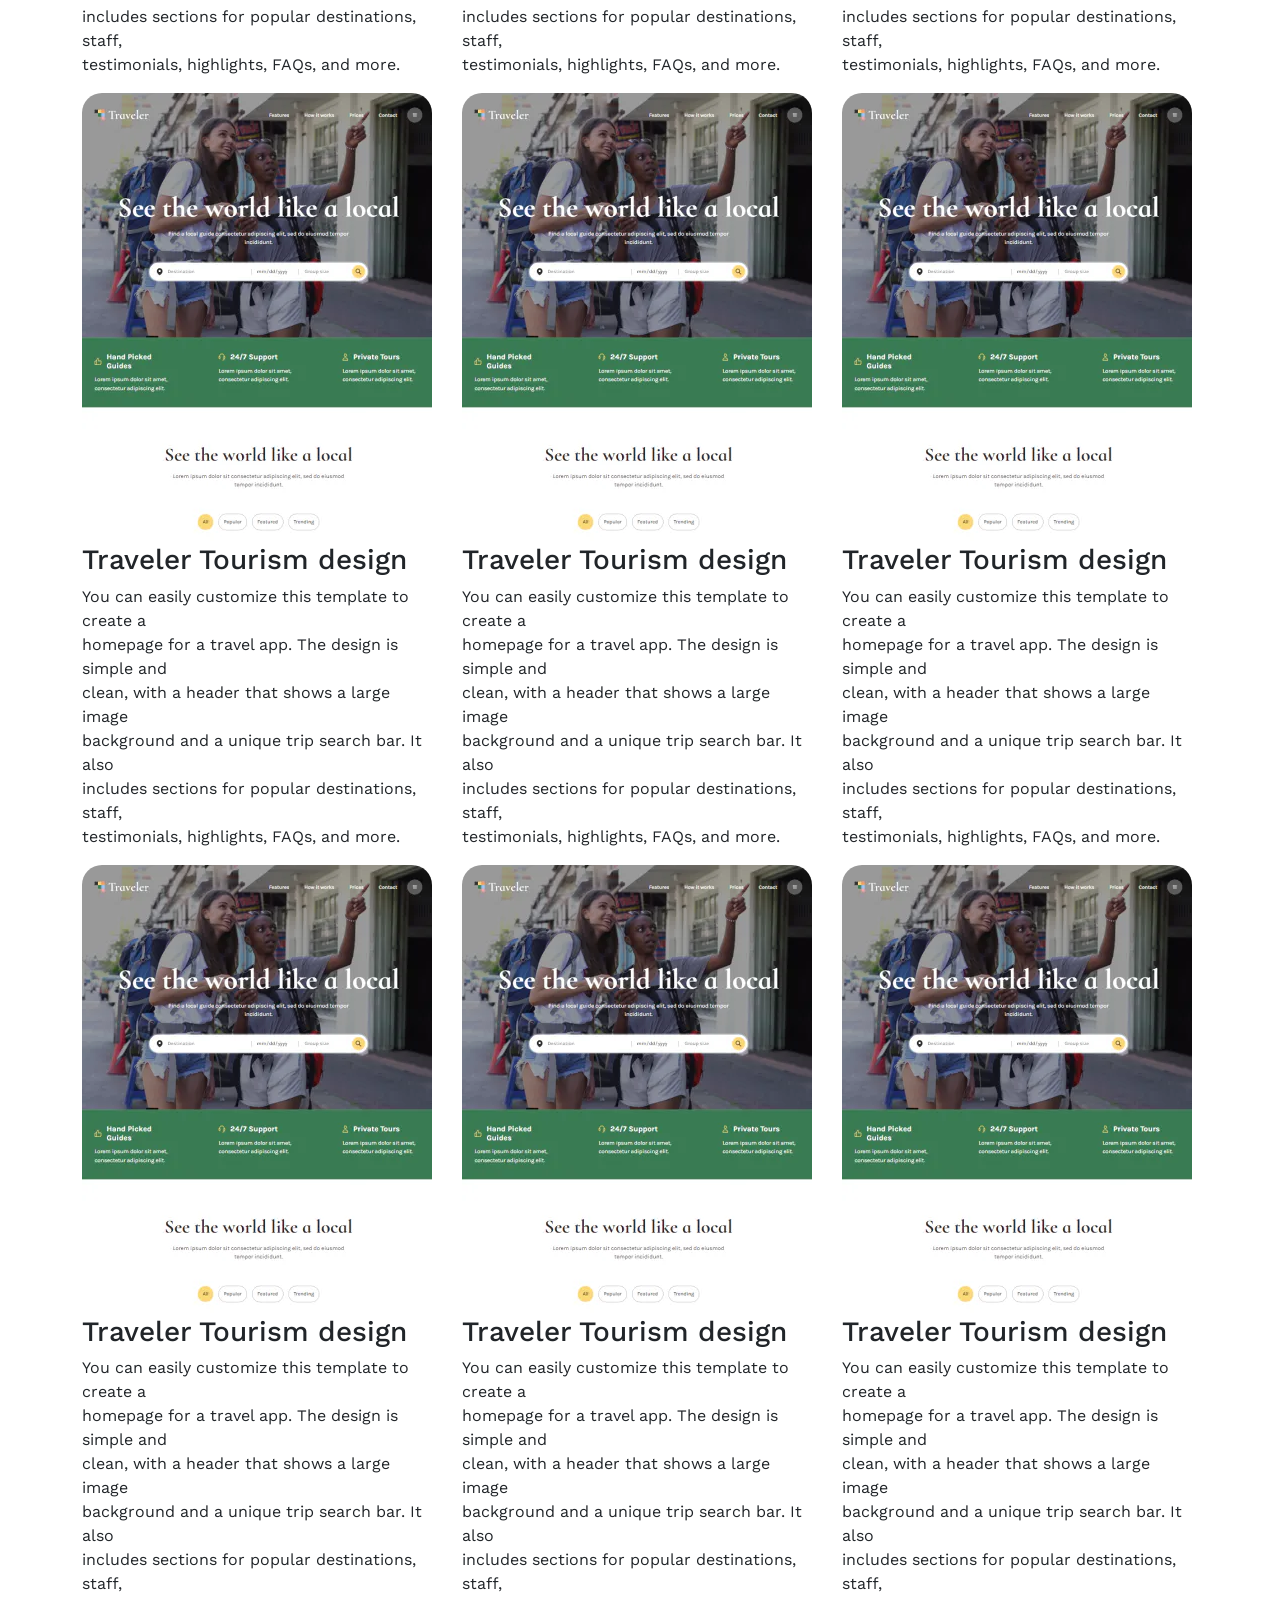
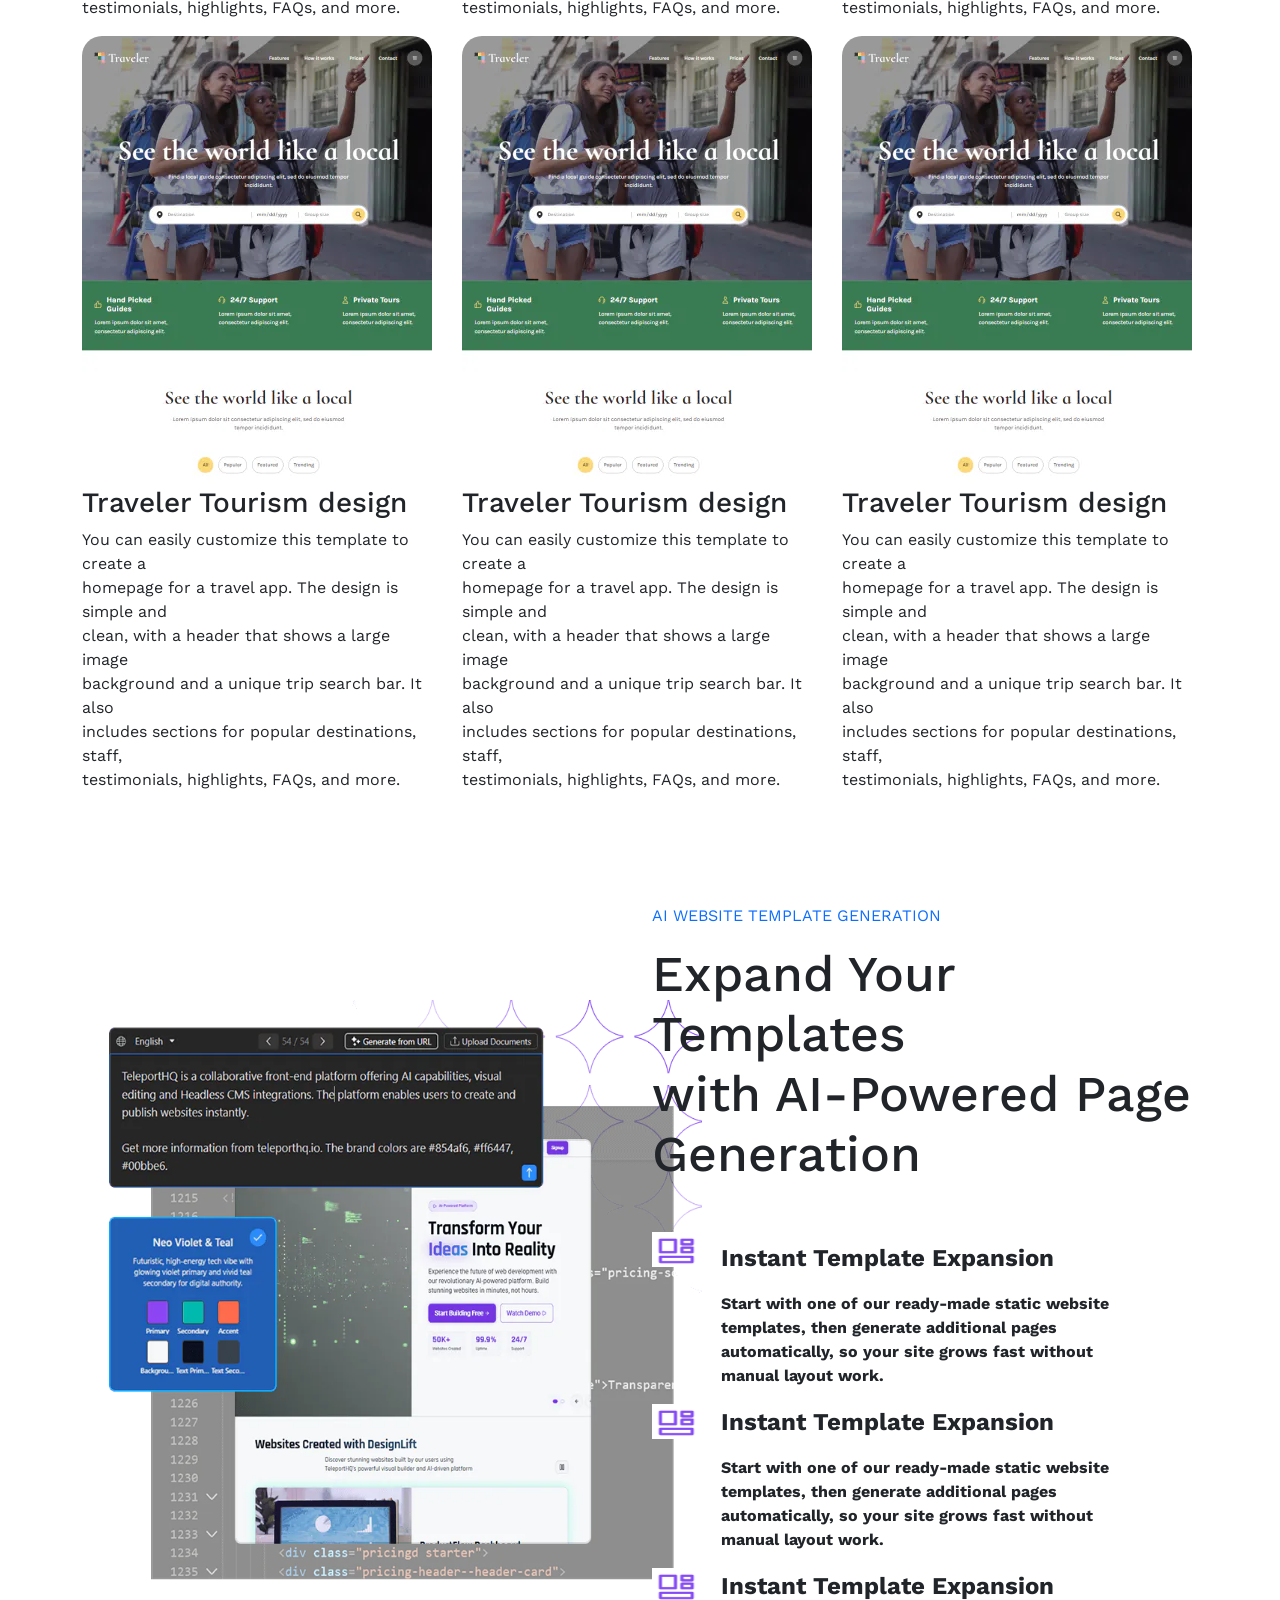
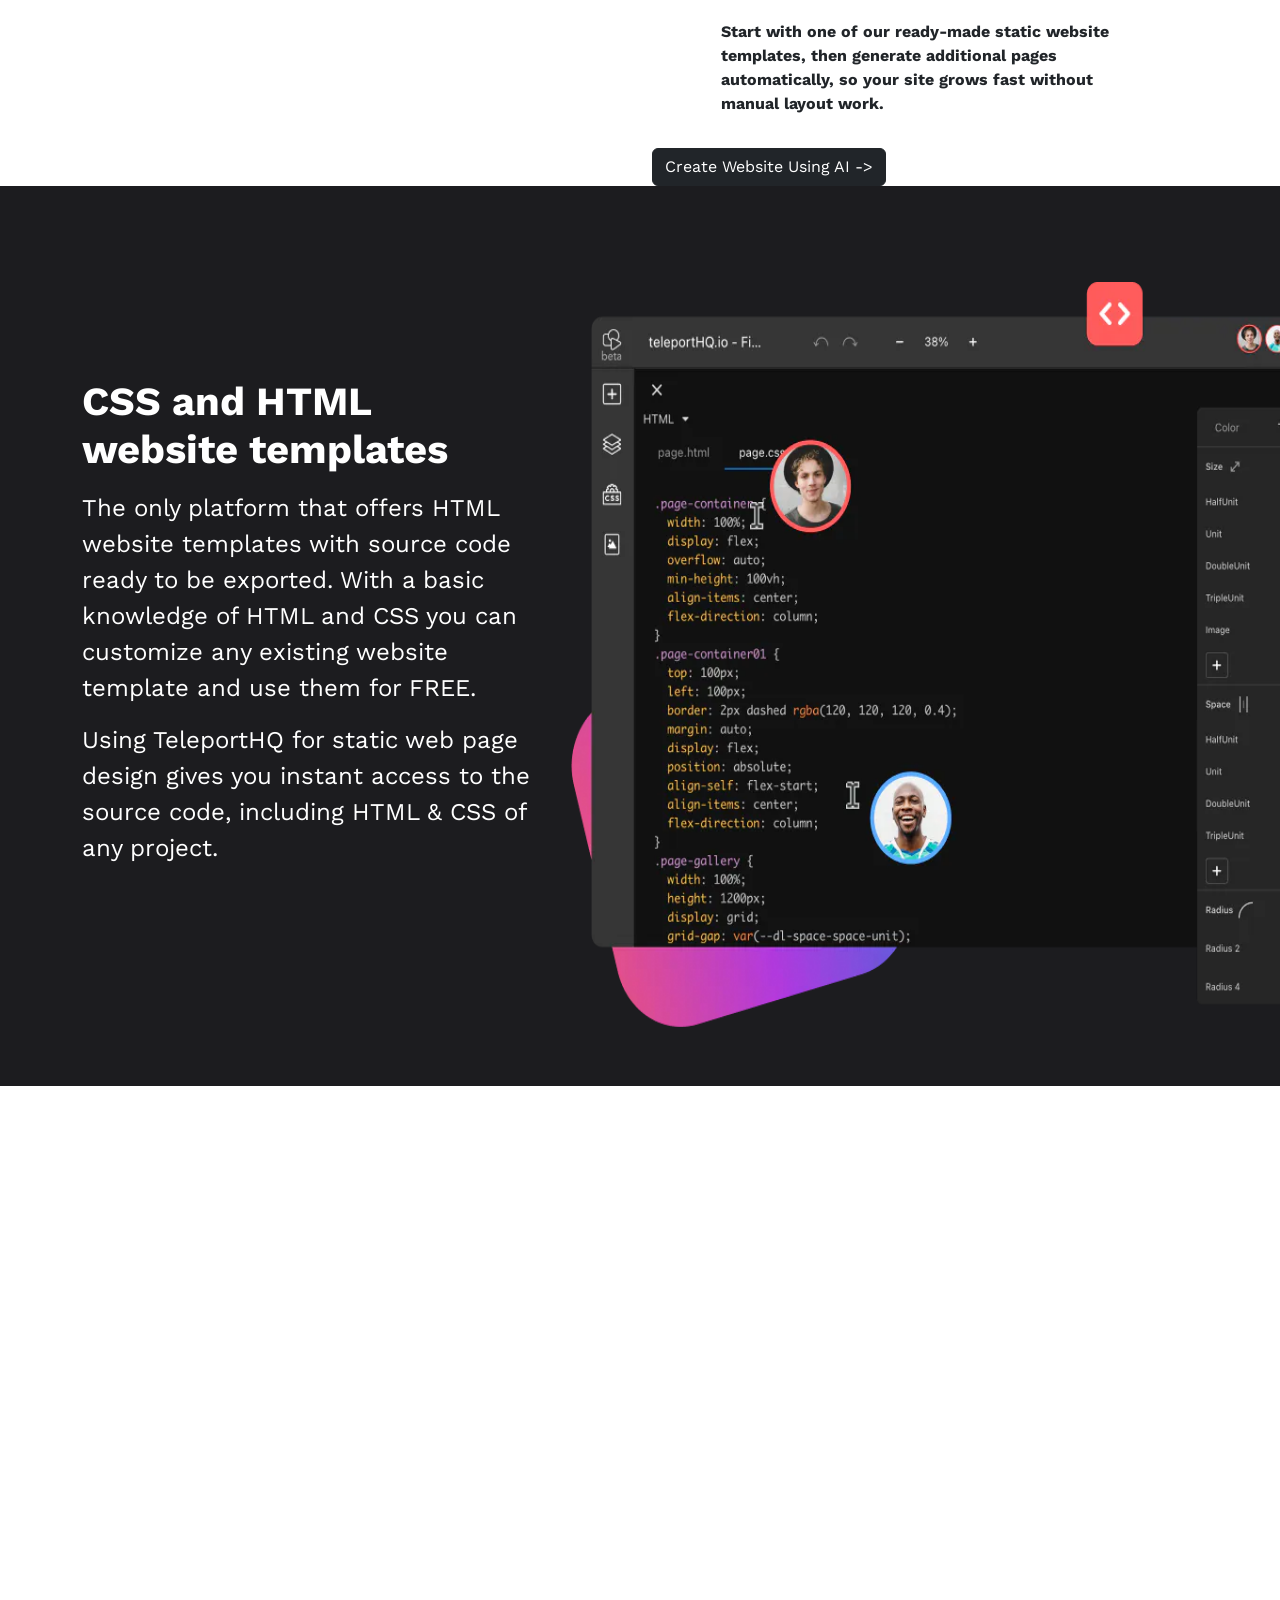
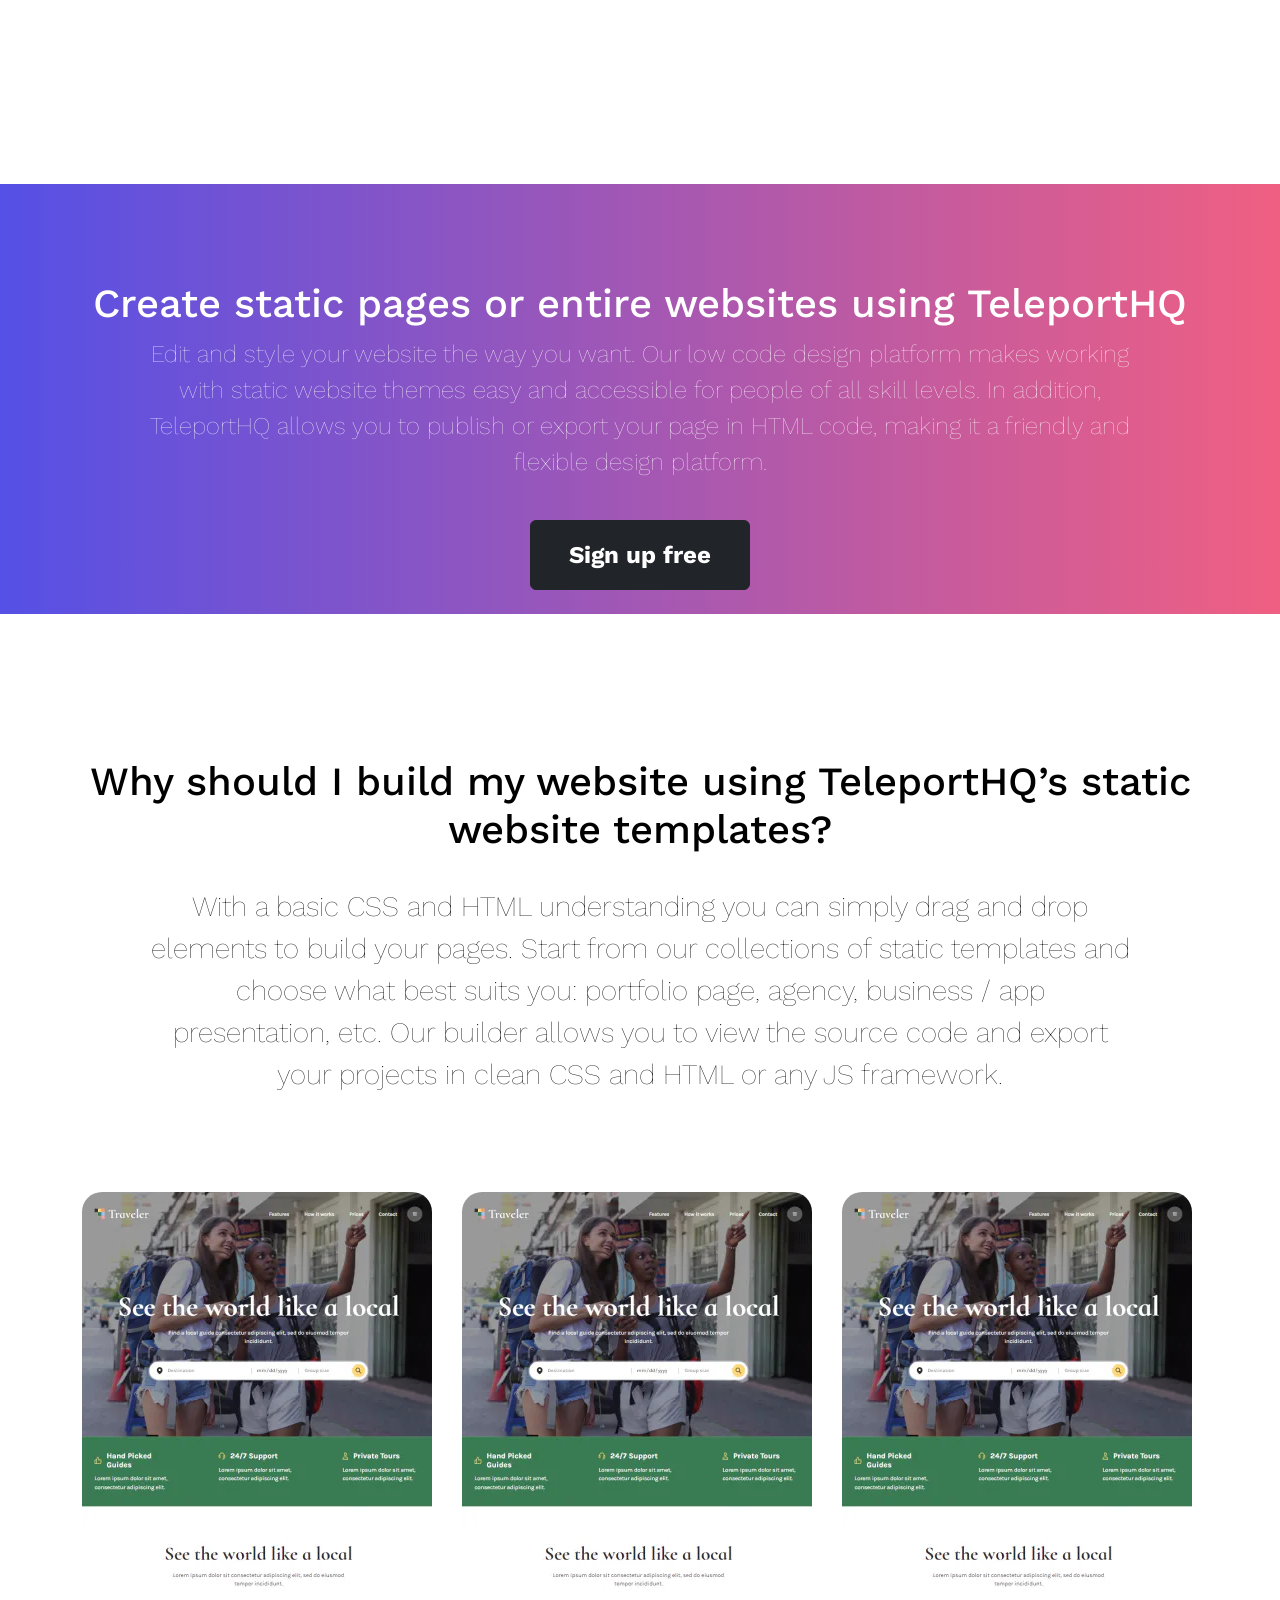
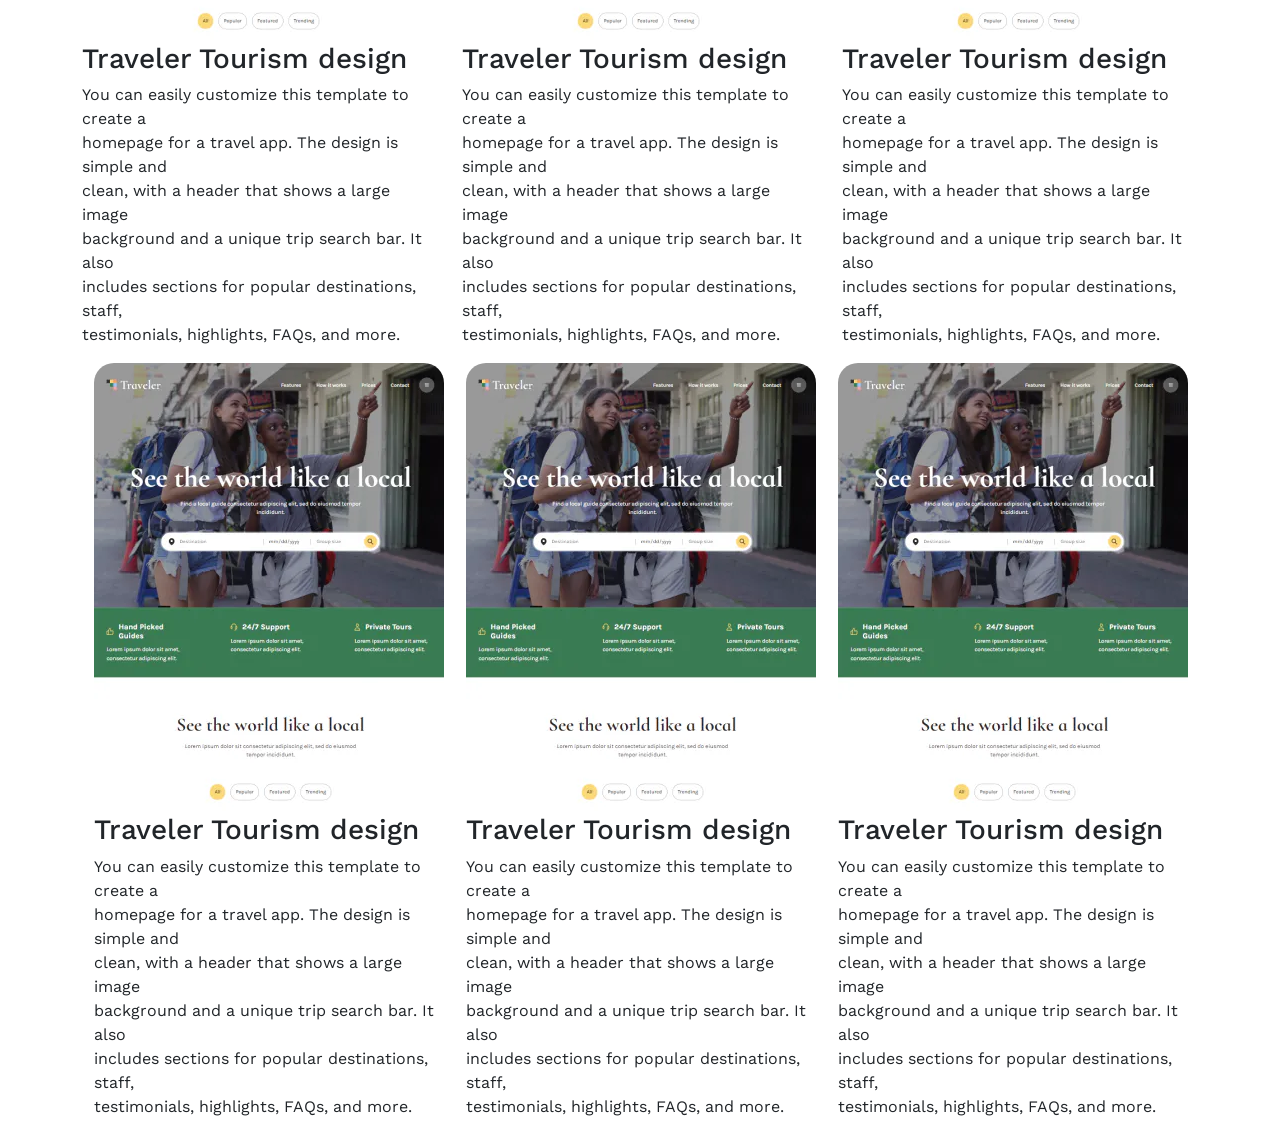
==== commit 49a64093: "nav linear background change" ====
--- a/index.html
+++ b/index.html
@@ -13,8 +13,8 @@
 
     <!-- navbar -->
 
-    <nav class="navbar navbar-expand-lg navbar-light bg-light">
-        <div class="container" style="border: 2px solid black;">
+    <nav class="navbar navbar-expand-lg navbar-light bg-light">        
+        <div class="container">
             <a class="navbar-brand" href="#"><img src="./assets/logo/teleport-logo-dark-text.svg" alt=""></a>
             <button class="navbar-toggler" type="button" data-bs-toggle="collapse"
                 data-bs-target="#navbarSupportedContent" aria-controls="navbarSupportedContent" aria-expanded="false"
@@ -95,17 +95,18 @@
             </div>
         </div>
     </nav>
-    <div style="width: 100%;height: 750px;background-color: rgb(166, 71, 219);">
+
+    <div class="next-navs">
         <div class="container">
             <div class="row">
-                <div class="col-sm-6 col-md-5 text-white mt-lg-5 pt-5 fs-1">
+                <div class="col-sm-5 col-md-5 col-lg-5 text-white mt-lg-5 pt-5 fs-1">
                     <div class="mt-lg-5 pt-5 ">
                         <h1 class="display-3 fw-semibold">Free static website <br>
                             <span>templates</span>
                         </h1>
                     </div>
                 </div>
-                <div class="col-lg-7 col-12 mt-lg-5 pt-5 banner-image">
+                <div class="col-sm-7 col-md- col-lg-7 mt-lg-5 pt-5 banner-image">
                     <img src="./assets/banner/hero visual-1200w.webp" alt="Hero banner" class="pt-5 mt-lg-5">
                 </div>
             </div>
@@ -120,166 +121,409 @@
 
     <!-- 24 boxcess -->
 
-    <div class="container  border-radiuse-4">
-  <div class="row">
-    <div class="col-4 " class="images-container">
-      <img src="./assets/banner/traveler-page-400w.webp" alt="Template 1" class="custom-image">
-      <h1 class="fs-3 ml-0 pl-0">Traveler Tourism design</h1>
-      <p>You can easily customize this template to create a <br> homepage for a travel app. The design is simple and <br>clean, with a header that shows a large image<br> background and a unique trip search bar. It also <br> includes sections for popular destinations, staff, <br> testimonials, highlights, FAQs, and more.</p>
-    </div>
-    <div class="col-4 ">
-      <img src="./assets/banner/traveler-page-400w.webp" alt="Template 1" class="custom-image">
-      <h1 class="fs-3 ml-0 pl-0">Traveler Tourism design</h1>
-      <p>You can easily customize this template to create a <br> homepage for a travel app. The design is simple and <br>clean, with a header that shows a large image<br> background and a unique trip search bar. It also <br> includes sections for popular destinations, staff, <br> testimonials, highlights, FAQs, and more.</p>
-    </div>
-    <div class="col-4 ">
-      <img src="./assets/banner/traveler-page-400w.webp" alt="Template 1" class="custom-image">
-      <h1 class="fs-3 ml-0 pl-0">Traveler Tourism design</h1>
-      <p>You can easily customize this template to create a <br> homepage for a travel app. The design is simple and <br>clean, with a header that shows a large image<br> background and a unique trip search bar. It also <br> includes sections for popular destinations, staff, <br> testimonials, highlights, FAQs, and more.</p>
-    </div>
-  </div>
-</div>
-
-<div class="container  border-radiuse-4">
-  <div class="row">
-    <div class="col-4 " class="images-container">
-      <img src="./assets/banner/traveler-page-400w.webp" alt="Template 1" class="custom-image">
-      <h1 class="fs-3 ml-0 pl-0">Traveler Tourism design</h1>
-      <p>You can easily customize this template to create a <br> homepage for a travel app. The design is simple and <br>clean, with a header that shows a large image<br> background and a unique trip search bar. It also <br> includes sections for popular destinations, staff, <br> testimonials, highlights, FAQs, and more.</p>
-    </div>
-    <div class="col-4 ">
-      <img src="./assets/banner/traveler-page-400w.webp" alt="Template 1" class="custom-image">
-      <h1 class="fs-3 ml-0 pl-0">Traveler Tourism design</h1>
-      <p>You can easily customize this template to create a <br> homepage for a travel app. The design is simple and <br>clean, with a header that shows a large image<br> background and a unique trip search bar. It also <br> includes sections for popular destinations, staff, <br> testimonials, highlights, FAQs, and more.</p>
-    </div>
-    <div class="col-4 ">
-      <img src="./assets/banner/traveler-page-400w.webp" alt="Template 1" class="custom-image">
-      <h1 class="fs-3 ml-0 pl-0">Traveler Tourism design</h1>
-      <p>You can easily customize this template to create a <br> homepage for a travel app. The design is simple and <br>clean, with a header that shows a large image<br> background and a unique trip search bar. It also <br> includes sections for popular destinations, staff, <br> testimonials, highlights, FAQs, and more.</p>
-    </div>
-  </div>
-</div>
-
-<div class="container  border-radiuse-4">
-  <div class="row">
-    <div class="col-4 " class="images-container">
-      <img src="./assets/banner/traveler-page-400w.webp" alt="Template 1" class="custom-image">
-      <h1 class="fs-3 ml-0 pl-0">Traveler Tourism design</h1>
-      <p>You can easily customize this template to create a <br> homepage for a travel app. The design is simple and <br>clean, with a header that shows a large image<br> background and a unique trip search bar. It also <br> includes sections for popular destinations, staff, <br> testimonials, highlights, FAQs, and more.</p>
-    </div>
-    <div class="col-4 ">
-      <img src="./assets/banner/traveler-page-400w.webp" alt="Template 1" class="custom-image">
-      <h1 class="fs-3 ml-0 pl-0">Traveler Tourism design</h1>
-      <p>You can easily customize this template to create a <br> homepage for a travel app. The design is simple and <br>clean, with a header that shows a large image<br> background and a unique trip search bar. It also <br> includes sections for popular destinations, staff, <br> testimonials, highlights, FAQs, and more.</p>
-    </div>
-    <div class="col-4 ">
-      <img src="./assets/banner/traveler-page-400w.webp" alt="Template 1" class="custom-image">
-      <h1 class="fs-3 ml-0 pl-0">Traveler Tourism design</h1>
-      <p>You can easily customize this template to create a <br> homepage for a travel app. The design is simple and <br>clean, with a header that shows a large image<br> background and a unique trip search bar. It also <br> includes sections for popular destinations, staff, <br> testimonials, highlights, FAQs, and more.</p>
-    </div>
-  </div>
-</div>
-
-<div class="container  border-radiuse-4">
-  <div class="row">
-    <div class="col-4 " class="images-container">
-      <img src="./assets/banner/traveler-page-400w.webp" alt="Template 1" class="custom-image">
-      <h1 class="fs-3 ml-0 pl-0">Traveler Tourism design</h1>
-      <p>You can easily customize this template to create a <br> homepage for a travel app. The design is simple and <br>clean, with a header that shows a large image<br> background and a unique trip search bar. It also <br> includes sections for popular destinations, staff, <br> testimonials, highlights, FAQs, and more.</p>
-    </div>
-    <div class="col-4 ">
-      <img src="./assets/banner/traveler-page-400w.webp" alt="Template 1" class="custom-image">
-      <h1 class="fs-3 ml-0 pl-0">Traveler Tourism design</h1>
-      <p>You can easily customize this template to create a <br> homepage for a travel app. The design is simple and <br>clean, with a header that shows a large image<br> background and a unique trip search bar. It also <br> includes sections for popular destinations, staff, <br> testimonials, highlights, FAQs, and more.</p>
-    </div>
-    <div class="col-4 ">
-      <img src="./assets/banner/traveler-page-400w.webp" alt="Template 1" class="custom-image">
-      <h1 class="fs-3 ml-0 pl-0">Traveler Tourism design</h1>
-      <p>You can easily customize this template to create a <br> homepage for a travel app. The design is simple and <br>clean, with a header that shows a large image<br> background and a unique trip search bar. It also <br> includes sections for popular destinations, staff, <br> testimonials, highlights, FAQs, and more.</p>
-    </div>
-  </div>
-</div>
-
-<div class="container  border-radiuse-4">
-  <div class="row">
-    <div class="col-4 " class="images-container">
-      <img src="./assets/banner/traveler-page-400w.webp" alt="Template 1" class="custom-image">
-      <h1 class="fs-3 ml-0 pl-0">Traveler Tourism design</h1>
-      <p>You can easily customize this template to create a <br> homepage for a travel app. The design is simple and <br>clean, with a header that shows a large image<br> background and a unique trip search bar. It also <br> includes sections for popular destinations, staff, <br> testimonials, highlights, FAQs, and more.</p>
-    </div>
-    <div class="col-4 ">
-      <img src="./assets/banner/traveler-page-400w.webp" alt="Template 1" class="custom-image">
-      <h1 class="fs-3 ml-0 pl-0">Traveler Tourism design</h1>
-      <p>You can easily customize this template to create a <br> homepage for a travel app. The design is simple and <br>clean, with a header that shows a large image<br> background and a unique trip search bar. It also <br> includes sections for popular destinations, staff, <br> testimonials, highlights, FAQs, and more.</p>
-    </div>
-    <div class="col-4 ">
-      <img src="./assets/banner/traveler-page-400w.webp" alt="Template 1" class="custom-image">
-      <h1 class="fs-3 ml-0 pl-0">Traveler Tourism design</h1>
-      <p>You can easily customize this template to create a <br> homepage for a travel app. The design is simple and <br>clean, with a header that shows a large image<br> background and a unique trip search bar. It also <br> includes sections for popular destinations, staff, <br> testimonials, highlights, FAQs, and more.</p>
-    </div>
-  </div>
-</div>
-
-<div class="container  border-radiuse-4">
-  <div class="row">
-    <div class="col-4 " class="images-container">
-      <img src="./assets/banner/traveler-page-400w.webp" alt="Template 1" class="custom-image">
-      <h1 class="fs-3 ml-0 pl-0">Traveler Tourism design</h1>
-      <p>You can easily customize this template to create a <br> homepage for a travel app. The design is simple and <br>clean, with a header that shows a large image<br> background and a unique trip search bar. It also <br> includes sections for popular destinations, staff, <br> testimonials, highlights, FAQs, and more.</p>
-    </div>
-    <div class="col-4 ">
-      <img src="./assets/banner/traveler-page-400w.webp" alt="Template 1" class="custom-image">
-      <h1 class="fs-3 ml-0 pl-0">Traveler Tourism design</h1>
-      <p>You can easily customize this template to create a <br> homepage for a travel app. The design is simple and <br>clean, with a header that shows a large image<br> background and a unique trip search bar. It also <br> includes sections for popular destinations, staff, <br> testimonials, highlights, FAQs, and more.</p>
-    </div>
-    <div class="col-4 ">
-      <img src="./assets/banner/traveler-page-400w.webp" alt="Template 1" class="custom-image">
-      <h1 class="fs-3 ml-0 pl-0">Traveler Tourism design</h1>
-      <p>You can easily customize this template to create a <br> homepage for a travel app. The design is simple and <br>clean, with a header that shows a large image<br> background and a unique trip search bar. It also <br> includes sections for popular destinations, staff, <br> testimonials, highlights, FAQs, and more.</p>
-    </div>
-  </div>
-</div>
-
-<div class="container  border-radiuse-4">
-  <div class="row">
-    <div class="col-4 " class="images-container">
-      <img src="./assets/banner/traveler-page-400w.webp" alt="Template 1" class="custom-image">
-      <h1 class="fs-3 ml-0 pl-0">Traveler Tourism design</h1>
-      <p>You can easily customize this template to create a <br> homepage for a travel app. The design is simple and <br>clean, with a header that shows a large image<br> background and a unique trip search bar. It also <br> includes sections for popular destinations, staff, <br> testimonials, highlights, FAQs, and more.</p>
-    </div>
-    <div class="col-4 ">
-      <img src="./assets/banner/traveler-page-400w.webp" alt="Template 1" class="custom-image">
-      <h1 class="fs-3 ml-0 pl-0">Traveler Tourism design</h1>
-      <p>You can easily customize this template to create a <br> homepage for a travel app. The design is simple and <br>clean, with a header that shows a large image<br> background and a unique trip search bar. It also <br> includes sections for popular destinations, staff, <br> testimonials, highlights, FAQs, and more.</p>
-    </div>
-    <div class="col-4 ">
-      <img src="./assets/banner/traveler-page-400w.webp" alt="Template 1" class="custom-image">
-      <h1 class="fs-3 ml-0 pl-0">Traveler Tourism design</h1>
-      <p>You can easily customize this template to create a <br> homepage for a travel app. The design is simple and <br>clean, with a header that shows a large image<br> background and a unique trip search bar. It also <br> includes sections for popular destinations, staff, <br> testimonials, highlights, FAQs, and more.</p>
-    </div>
-  </div>
-</div>
-
-<div class="container  border-radiuse-4">
-  <div class="row">
-    <div class="col-4 " class="images-container">
-      <img src="./assets/banner/traveler-page-400w.webp" alt="Template 1" class="custom-image">
-      <h1 class="fs-3 ml-0 pl-0">Traveler Tourism design</h1>
-      <p>You can easily customize this template to create a <br> homepage for a travel app. The design is simple and <br>clean, with a header that shows a large image<br> background and a unique trip search bar. It also <br> includes sections for popular destinations, staff, <br> testimonials, highlights, FAQs, and more.</p>
-    </div>
-    <div class="col-4 ">
-      <img src="./assets/banner/traveler-page-400w.webp" alt="Template 1" class="custom-image">
-      <h1 class="fs-3 ml-0 pl-0">Traveler Tourism design</h1>
-      <p>You can easily customize this template to create a <br> homepage for a travel app. The design is simple and <br>clean, with a header that shows a large image<br> background and a unique trip search bar. It also <br> includes sections for popular destinations, staff, <br> testimonials, highlights, FAQs, and more.</p>
-    </div>
-    <div class="col-4 ">
-      <img src="./assets/banner/traveler-page-400w.webp" alt="Template 1" class="custom-image">
-      <h1 class="fs-3 ml-0 pl-0">Traveler Tourism design</h1>
-      <p>You can easily customize this template to create a <br> homepage for a travel app. The design is simple and <br>clean, with a header that shows a large image<br> background and a unique trip search bar. It also <br> includes sections for popular destinations, staff, <br> testimonials, highlights, FAQs, and more.</p>
-    </div>
-  </div>
-</div>
-
+    <div class="container">
+        <div class="row">
+            <div class=" col-12   col-md-6 col-lg-4  " class="images-container">
+                <img src="./assets/banner/traveler-page-400w.webp" alt="Template 1" class="custom-image">
+                <h1 class="fs-3 ml-0 pl-0">Traveler Tourism design</h1>
+                <p>You can easily customize this template to create a <br> homepage for a travel app. The design is
+                    simple and <br>clean, with a header that shows a large image<br> background and a unique trip search
+                    bar. It also <br> includes sections for popular destinations, staff, <br> testimonials, highlights,
+                    FAQs, and more.</p>
+            </div>
+            <div class=" col-12   col-md-6  col-lg-4   ">
+                <img src="./assets/banner/traveler-page-400w.webp" alt="Template 1" class="custom-image">
+                <h1 class="fs-3 ml-0 pl-0">Traveler Tourism design</h1>
+                <p>You can easily customize this template to create a <br> homepage for a travel app. The design is
+                    simple and <br>clean, with a header that shows a large image<br> background and a unique trip search
+                    bar. It also <br> includes sections for popular destinations, staff, <br> testimonials, highlights,
+                    FAQs, and more.</p>
+            </div>
+            <div class=" col-12   col-md-6 col-lg-4   ">
+                <img src="./assets/banner/traveler-page-400w.webp" alt="Template 1" class="custom-image">
+                <h1 class="fs-3 ml-0 pl-0">Traveler Tourism design</h1>
+                <p>You can easily customize this template to create a <br> homepage for a travel app. The design is
+                    simple and <br>clean, with a header that shows a large image<br> background and a unique trip search
+                    bar. It also <br> includes sections for popular destinations, staff, <br> testimonials, highlights,
+                    FAQs, and more.</p>
+            </div>
+        </div>
+    </div>
+
+   <div class="container">
+        <div class="row">
+            <div class=" col-12   col-md-6 col-lg-4  " class="images-container">
+                <img src="./assets/banner/traveler-page-400w.webp" alt="Template 1" class="custom-image">
+                <h1 class="fs-3 ml-0 pl-0">Traveler Tourism design</h1>
+                <p>You can easily customize this template to create a <br> homepage for a travel app. The design is
+                    simple and <br>clean, with a header that shows a large image<br> background and a unique trip search
+                    bar. It also <br> includes sections for popular destinations, staff, <br> testimonials, highlights,
+                    FAQs, and more.</p>
+            </div>
+            <div class=" col-12   col-md-6  col-lg-4   ">
+                <img src="./assets/banner/traveler-page-400w.webp" alt="Template 1" class="custom-image">
+                <h1 class="fs-3 ml-0 pl-0">Traveler Tourism design</h1>
+                <p>You can easily customize this template to create a <br> homepage for a travel app. The design is
+                    simple and <br>clean, with a header that shows a large image<br> background and a unique trip search
+                    bar. It also <br> includes sections for popular destinations, staff, <br> testimonials, highlights,
+                    FAQs, and more.</p>
+            </div>
+            <div class=" col-12   col-md-6 col-lg-4   ">
+                <img src="./assets/banner/traveler-page-400w.webp" alt="Template 1" class="custom-image">
+                <h1 class="fs-3 ml-0 pl-0">Traveler Tourism design</h1>
+                <p>You can easily customize this template to create a <br> homepage for a travel app. The design is
+                    simple and <br>clean, with a header that shows a large image<br> background and a unique trip search
+                    bar. It also <br> includes sections for popular destinations, staff, <br> testimonials, highlights,
+                    FAQs, and more.</p>
+            </div>
+        </div>
+    </div>
+
+    <div class="container">
+        <div class="row">
+            <div class=" col-12   col-md-6 col-lg-4  " class="images-container">
+                <img src="./assets/banner/traveler-page-400w.webp" alt="Template 1" class="custom-image">
+                <h1 class="fs-3 ml-0 pl-0">Traveler Tourism design</h1>
+                <p>You can easily customize this template to create a <br> homepage for a travel app. The design is
+                    simple and <br>clean, with a header that shows a large image<br> background and a unique trip search
+                    bar. It also <br> includes sections for popular destinations, staff, <br> testimonials, highlights,
+                    FAQs, and more.</p>
+            </div>
+            <div class=" col-12   col-md-6  col-lg-4   ">
+                <img src="./assets/banner/traveler-page-400w.webp" alt="Template 1" class="custom-image">
+                <h1 class="fs-3 ml-0 pl-0">Traveler Tourism design</h1>
+                <p>You can easily customize this template to create a <br> homepage for a travel app. The design is
+                    simple and <br>clean, with a header that shows a large image<br> background and a unique trip search
+                    bar. It also <br> includes sections for popular destinations, staff, <br> testimonials, highlights,
+                    FAQs, and more.</p>
+            </div>
+            <div class=" col-12   col-md-6 col-lg-4   ">
+                <img src="./assets/banner/traveler-page-400w.webp" alt="Template 1" class="custom-image">
+                <h1 class="fs-3 ml-0 pl-0">Traveler Tourism design</h1>
+                <p>You can easily customize this template to create a <br> homepage for a travel app. The design is
+                    simple and <br>clean, with a header that shows a large image<br> background and a unique trip search
+                    bar. It also <br> includes sections for popular destinations, staff, <br> testimonials, highlights,
+                    FAQs, and more.</p>
+            </div>
+        </div>
+    </div>
+
+    <div class="container">
+        <div class="row">
+            <div class=" col-12   col-md-6 col-lg-4  " class="images-container">
+                <img src="./assets/banner/traveler-page-400w.webp" alt="Template 1" class="custom-image">
+                <h1 class="fs-3 ml-0 pl-0">Traveler Tourism design</h1>
+                <p>You can easily customize this template to create a <br> homepage for a travel app. The design is
+                    simple and <br>clean, with a header that shows a large image<br> background and a unique trip search
+                    bar. It also <br> includes sections for popular destinations, staff, <br> testimonials, highlights,
+                    FAQs, and more.</p>
+            </div>
+            <div class=" col-12   col-md-6  col-lg-4   ">
+                <img src="./assets/banner/traveler-page-400w.webp" alt="Template 1" class="custom-image">
+                <h1 class="fs-3 ml-0 pl-0">Traveler Tourism design</h1>
+                <p>You can easily customize this template to create a <br> homepage for a travel app. The design is
+                    simple and <br>clean, with a header that shows a large image<br> background and a unique trip search
+                    bar. It also <br> includes sections for popular destinations, staff, <br> testimonials, highlights,
+                    FAQs, and more.</p>
+            </div>
+            <div class=" col-12   col-md-6 col-lg-4   ">
+                <img src="./assets/banner/traveler-page-400w.webp" alt="Template 1" class="custom-image">
+                <h1 class="fs-3 ml-0 pl-0">Traveler Tourism design</h1>
+                <p>You can easily customize this template to create a <br> homepage for a travel app. The design is
+                    simple and <br>clean, with a header that shows a large image<br> background and a unique trip search
+                    bar. It also <br> includes sections for popular destinations, staff, <br> testimonials, highlights,
+                    FAQs, and more.</p>
+            </div>
+        </div>
+    </div>
+
+
+    <div class="container">
+        <div class="row">
+            <div class=" col-12   col-md-6 col-lg-4  " class="images-container">
+                <img src="./assets/banner/traveler-page-400w.webp" alt="Template 1" class="custom-image">
+                <h1 class="fs-3 ml-0 pl-0">Traveler Tourism design</h1>
+                <p>You can easily customize this template to create a <br> homepage for a travel app. The design is
+                    simple and <br>clean, with a header that shows a large image<br> background and a unique trip search
+                    bar. It also <br> includes sections for popular destinations, staff, <br> testimonials, highlights,
+                    FAQs, and more.</p>
+            </div>
+            <div class=" col-12   col-md-6  col-lg-4   ">
+                <img src="./assets/banner/traveler-page-400w.webp" alt="Template 1" class="custom-image">
+                <h1 class="fs-3 ml-0 pl-0">Traveler Tourism design</h1>
+                <p>You can easily customize this template to create a <br> homepage for a travel app. The design is
+                    simple and <br>clean, with a header that shows a large image<br> background and a unique trip search
+                    bar. It also <br> includes sections for popular destinations, staff, <br> testimonials, highlights,
+                    FAQs, and more.</p>
+            </div>
+            <div class=" col-12   col-md-6 col-lg-4   ">
+                <img src="./assets/banner/traveler-page-400w.webp" alt="Template 1" class="custom-image">
+                <h1 class="fs-3 ml-0 pl-0">Traveler Tourism design</h1>
+                <p>You can easily customize this template to create a <br> homepage for a travel app. The design is
+                    simple and <br>clean, with a header that shows a large image<br> background and a unique trip search
+                    bar. It also <br> includes sections for popular destinations, staff, <br> testimonials, highlights,
+                    FAQs, and more.</p>
+            </div>
+        </div>
+    </div>
+
+   <div class="container">
+        <div class="row">
+            <div class=" col-12   col-md-6 col-lg-4  " class="images-container">
+                <img src="./assets/banner/traveler-page-400w.webp" alt="Template 1" class="custom-image">
+                <h1 class="fs-3 ml-0 pl-0">Traveler Tourism design</h1>
+                <p>You can easily customize this template to create a <br> homepage for a travel app. The design is
+                    simple and <br>clean, with a header that shows a large image<br> background and a unique trip search
+                    bar. It also <br> includes sections for popular destinations, staff, <br> testimonials, highlights,
+                    FAQs, and more.</p>
+            </div>
+            <div class=" col-12   col-md-6  col-lg-4   ">
+                <img src="./assets/banner/traveler-page-400w.webp" alt="Template 1" class="custom-image">
+                <h1 class="fs-3 ml-0 pl-0">Traveler Tourism design</h1>
+                <p>You can easily customize this template to create a <br> homepage for a travel app. The design is
+                    simple and <br>clean, with a header that shows a large image<br> background and a unique trip search
+                    bar. It also <br> includes sections for popular destinations, staff, <br> testimonials, highlights,
+                    FAQs, and more.</p>
+            </div>
+            <div class=" col-12   col-md-6 col-lg-4   ">
+                <img src="./assets/banner/traveler-page-400w.webp" alt="Template 1" class="custom-image">
+                <h1 class="fs-3 ml-0 pl-0">Traveler Tourism design</h1>
+                <p>You can easily customize this template to create a <br> homepage for a travel app. The design is
+                    simple and <br>clean, with a header that shows a large image<br> background and a unique trip search
+                    bar. It also <br> includes sections for popular destinations, staff, <br> testimonials, highlights,
+                    FAQs, and more.</p>
+            </div>
+        </div>
+    </div>
+
+    <div class="container">
+        <div class="row">
+            <div class=" col-12   col-md-6 col-lg-4  " class="images-container">
+                <img src="./assets/banner/traveler-page-400w.webp" alt="Template 1" class="custom-image">
+                <h1 class="fs-3 ml-0 pl-0">Traveler Tourism design</h1>
+                <p>You can easily customize this template to create a <br> homepage for a travel app. The design is
+                    simple and <br>clean, with a header that shows a large image<br> background and a unique trip search
+                    bar. It also <br> includes sections for popular destinations, staff, <br> testimonials, highlights,
+                    FAQs, and more.</p>
+            </div>
+            <div class=" col-12   col-md-6  col-lg-4   ">
+                <img src="./assets/banner/traveler-page-400w.webp" alt="Template 1" class="custom-image">
+                <h1 class="fs-3 ml-0 pl-0">Traveler Tourism design</h1>
+                <p>You can easily customize this template to create a <br> homepage for a travel app. The design is
+                    simple and <br>clean, with a header that shows a large image<br> background and a unique trip search
+                    bar. It also <br> includes sections for popular destinations, staff, <br> testimonials, highlights,
+                    FAQs, and more.</p>
+            </div>
+            <div class=" col-12   col-md-6 col-lg-4   ">
+                <img src="./assets/banner/traveler-page-400w.webp" alt="Template 1" class="custom-image">
+                <h1 class="fs-3 ml-0 pl-0">Traveler Tourism design</h1>
+                <p>You can easily customize this template to create a <br> homepage for a travel app. The design is
+                    simple and <br>clean, with a header that shows a large image<br> background and a unique trip search
+                    bar. It also <br> includes sections for popular destinations, staff, <br> testimonials, highlights,
+                    FAQs, and more.</p>
+            </div>
+        </div>
+    </div>
+
+   <div class="container">
+        <div class="row">
+            <div class=" col-12   col-md-6 col-lg-4  " class="images-container">
+                <img src="./assets/banner/traveler-page-400w.webp" alt="Template 1" class="custom-image">
+                <h1 class="fs-3 ml-0 pl-0">Traveler Tourism design</h1>
+                <p>You can easily customize this template to create a <br> homepage for a travel app. The design is
+                    simple and <br>clean, with a header that shows a large image<br> background and a unique trip search
+                    bar. It also <br> includes sections for popular destinations, staff, <br> testimonials, highlights,
+                    FAQs, and more.</p>
+            </div>
+            <div class=" col-12   col-md-6  col-lg-4   ">
+                <img src="./assets/banner/traveler-page-400w.webp" alt="Template 1" class="custom-image">
+                <h1 class="fs-3 ml-0 pl-0">Traveler Tourism design</h1>
+                <p>You can easily customize this template to create a <br> homepage for a travel app. The design is
+                    simple and <br>clean, with a header that shows a large image<br> background and a unique trip search
+                    bar. It also <br> includes sections for popular destinations, staff, <br> testimonials, highlights,
+                    FAQs, and more.</p>
+            </div>
+            <div class=" col-12   col-md-6 col-lg-4   ">
+                <img src="./assets/banner/traveler-page-400w.webp" alt="Template 1" class="custom-image">
+                <h1 class="fs-3 ml-0 pl-0">Traveler Tourism design</h1>
+                <p>You can easily customize this template to create a <br> homepage for a travel app. The design is
+                    simple and <br>clean, with a header that shows a large image<br> background and a unique trip search
+                    bar. It also <br> includes sections for popular destinations, staff, <br> testimonials, highlights,
+                    FAQs, and more.</p>
+            </div>
+        </div>
+    </div>
+    <!-- ai website  genrater image -->
+    <div class="container">
+        <div class="row">
+            <div class="col-sm-6 col-md-6 col-lg-6 mt-5 pt-5 ">
+                <div class="mt-5 pt-5 ">
+                    <img src="./assets/banner/aiwebpage.webp" alt="AI Website Generator"
+                        style="width: 620px; height: 610px;">
+                </div>
+            </div>
+            <div class="col-sm-6 col-md-6 col-lg-6 mt-5 pt-5 pl-5 ">
+                <p class="text-primary">AI WEBSITE TEMPLATE GENERATION</p>
+                <h1 class="aiwebpage">Expand Your Templates <br>with AI-Powered Page Generation</h1>
+                <div class="mt-4 pt-4">
+                    <div class="">
+                        <div class="row">
+                            <div class="col-auto">
+                                <img src="./assets/banner/instanttemplateexpantion.webp"
+                                    alt="Instant Template Expansion" style="width: 45px; height: 35px;">
+                            </div>
+                            <div class="col-9 mt-2">
+                                <P class="fs-4 fw-bold ">Instant Template Expansion</P>
+                                <p class="fw-bolder">Start with one of our ready-made static website templates, then
+                                    generate additional pages automatically, so your site grows fast without manual
+                                    layout work.</p>
+                            </div>
+                        </div>
+                        <div class="row">
+                            <div class="col-auto">
+                                <img src="./assets/banner/instanttemplateexpantion.webp"
+                                    alt="Instant Template Expansion" style="width: 45px; height: 35px; height: 35px;">
+                            </div>
+                            <div class="col-9 ">
+                                <P class="fs-4 fw-bold ">Instant Template Expansion</P>
+                                <p class="fw-bolder">Start with one of our ready-made static website templates, then
+                                    generate additional pages automatically, so your site grows fast without manual
+                                    layout work.</p>
+                            </div>
+                        </div>
+                        <div class="row">
+                            <div class="col-auto">
+                                <img src="./assets/banner/instanttemplateexpantion.webp"
+                                    alt="Instant Template Expansion" style="width: 45px; height: 35px;">
+                            </div>
+                            <div class="col-9 ">
+                                <P class="fs-4 fw-bold ">Instant Template Expansion</P>
+                                <p class="fw-bolder">Start with one of our ready-made static website templates, then
+                                    generate additional pages automatically, so your site grows fast without manual
+                                    layout work.</p>
+                            </div>
+                        </div>
+                        <a href="https://play.teleporthq.io/signup?_gl=1*14vl7fe*_ga*MTA4NzQ1NjI0MC4xNzg4MzYwNDg3*_ga_HYBRNL4BBC*czE3ODk1NTI4NzAkbzE0JGcxJHQxNzg5NTUyOTY5JGo0NSRsMCRoMA.."
+                            class="btn btn-dark mt-3">Create Website Using AI -></a>
+
+                    </div>
+                </div>
+            </div>
+
+        </div>
+    </div>
+
+
+    <div style="width: 100%;height: 900px;background-color: rgb(28,28,31);">
+        <div class="container">
+            <div class="row">
+                <div class="col-sm-6 col-md-5 text-white mt-lg-5 pt-5 fs-1">
+                    <div class="mt-lg-5 pt-5 ">
+                        <h1 class="display-6 fw-bold">CSS and HTML website templates</h1>
+                        <p class="fs-4 mt-3">The only platform that offers HTML website templates with source code ready
+                            to be exported. With a basic knowledge of HTML and CSS you can customize any existing
+                            website template and use them for FREE.</p>
+                        <p class="fs-4 mt-3">Using TeleportHQ for static web page design gives you instant access to the
+                            source code, including HTML & CSS of any project.</p>
+                    </div>
+                </div>
+                <div class="col-lg-7 col-12   ">
+                    <img src="./assets/banner/blackmekiimage.webp" alt="Hero banner" class="pt-5 mt-lg-5"
+                        style="width: 820px; height: 810px;">
+                </div>
+            </div>
+        </div>
+    </div>
+    <div style="height: 650px; width: 100%;">
+
+    </div>
+
+
+    <div class="rainbow">
+        <div class="container text-center pt-5 mt-5">
+            <h1 class="text-white pt-5">Create static pages or entire websites using TeleportHQ</h1>
+            <p class="text-white fs-4 fw-lighter">Edit and style your website the way you want. Our low code design
+                platform makes working <br>with static website themes easy and accessible for people of all skill
+                levels. In addition,<br> TeleportHQ allows you to publish or export your page in HTML code, making it a
+                friendly and <br> flexible design platform.</p>
+            <div class="pt-4 mt-1 "> <a href="https://play.teleporthq.io/signup"><button
+                        class="btn btn-dark fs-4 rainbow-button fw-bold">Sign up free</button></a></div>
+        </div>
+    </div>
+
+    <div class="container text-center pt-5 mt-5">
+        <h1 class="text-black pt-5">Why should I build my website using TeleportHQ’s static website templates?</h1>
+        <p class="text-black fs-3 fw-lighter pt-4">With a basic CSS and HTML understanding you can simply drag and drop
+            <br> elements to build your pages. Start from our collections of static templates and <br> choose what best
+            suits you: portfolio page, agency, business / app <br> presentation, etc. Our builder allows you to view the
+            source code and export <br> your projects in clean CSS and HTML or any JS framework.
+        </p>
+    </div>
+
+    <div class="container  border-radiuse-4 pt-5 mt-5">
+        <div class="row">
+            <div class="col-4 " class="images-container">
+                <img src="./assets/banner/traveler-page-400w.webp" alt="Template 1" class="custom-image">
+                <h1 class="fs-3 ml-0 pl-0">Traveler Tourism design</h1>
+                <p>You can easily customize this template to create a <br> homepage for a travel app. The design is
+                    simple and <br>clean, with a header that shows a large image<br> background and a unique trip search
+                    bar. It also <br> includes sections for popular destinations, staff, <br> testimonials, highlights,
+                    FAQs, and more.</p>
+            </div>
+            <div class="col-4 ">
+                <img src="./assets/banner/traveler-page-400w.webp" alt="Template 1" class="custom-image">
+                <h1 class="fs-3 ml-0 pl-0">Traveler Tourism design</h1>
+                <p>You can easily customize this template to create a <br> homepage for a travel app. The design is
+                    simple and <br>clean, with a header that shows a large image<br> background and a unique trip search
+                    bar. It also <br> includes sections for popular destinations, staff, <br> testimonials, highlights,
+                    FAQs, and more.</p>
+            </div>
+            <div class="col-4 ">
+                <img src="./assets/banner/traveler-page-400w.webp" alt="Template 1" class="custom-image">
+                <h1 class="fs-3 ml-0 pl-0">Traveler Tourism design</h1>
+                <p>You can easily customize this template to create a <br> homepage for a travel app. The design is
+                    simple and <br>clean, with a header that shows a large image<br> background and a unique trip search
+                    bar. It also <br> includes sections for popular destinations, staff, <br> testimonials, highlights,
+                    FAQs, and more.</p>
+            </div>
+        </div>
+
+
+        <div class="container  border-radiuse-4">
+            <div class="row">
+                <div class="col-4 " class="images-container">
+                    <img src="./assets/banner/traveler-page-400w.webp" alt="Template 1" class="custom-image">
+                    <h1 class="fs-3 ml-0 pl-0">Traveler Tourism design</h1>
+                    <p>You can easily customize this template to create a <br> homepage for a travel app. The design is
+                        simple and <br>clean, with a header that shows a large image<br> background and a unique trip
+                        search
+                        bar. It also <br> includes sections for popular destinations, staff, <br> testimonials,
+                        highlights,
+                        FAQs, and more.</p>
+                </div>
+                <div class="col-4 ">
+                    <img src="./assets/banner/traveler-page-400w.webp" alt="Template 1" class="custom-image">
+                    <h1 class="fs-3 ml-0 pl-0">Traveler Tourism design</h1>
+                    <p>You can easily customize this template to create a <br> homepage for a travel app. The design is
+                        simple and <br>clean, with a header that shows a large image<br> background and a unique trip
+                        search
+                        bar. It also <br> includes sections for popular destinations, staff, <br> testimonials,
+                        highlights,
+                        FAQs, and more.</p>
+                </div>
+                <div class="col-4 ">
+                    <img src="./assets/banner/traveler-page-400w.webp" alt="Template 1" class="custom-image">
+                    <h1 class="fs-3 ml-0 pl-0">Traveler Tourism design</h1>
+                    <p>You can easily customize this template to create a <br> homepage for a travel app. The design is
+                        simple and <br>clean, with a header that shows a large image<br> background and a unique trip
+                        search
+                        bar. It also <br> includes sections for popular destinations, staff, <br> testimonials,
+                        highlights,
+                        FAQs, and more.</p>
+                </div>
+            </div>
+        </div>
+    </div>
 
 
 
--- a/style.css
+++ b/style.css
@@ -1,3 +1,17 @@
+
+@import url('https://fonts.googleapis.com/css2?family=Lobster+Two:ital,wght@0,400;0,700;1,400;1,700&family=Work+Sans:ital,wght@0,100..900;1,100..900&display=swap');
+
+
+*{
+
+  font-family: "Work Sans", sans-serif;
+  font-optical-sizing: auto;
+  
+
+
+}
+
+
 .start-free-btn:hover {
     background-color: #896baa;
     border-color: #e7e3ed;    
@@ -21,12 +35,44 @@
     background-color: rgb(133, 74, 246, 0.8) !important;
 }
 
+.next-navs{
+    width: 100%;
+    height: 750px;
+    background: linear-gradient(135deg, #a855f7 0%, #1aa8cf 100%);
+}
+
 .banner-image img {
-    width: 620px;
+    width: 100%;
     height: 500px;
     display: block;
 }
 
 .custom-image {
   border-radius: 20px;
-}+
+}
+
+.aiwebpage{
+font-size: 50px;
+}
+
+.rainbow{
+    background: linear-gradient(to right, rgb(85, 80, 230), rgb(240, 95, 130)); height: 430px;
+    
+}
+
+
+.rainbow-button {
+    width: 220px;
+    transition: background-color 0s, color 0s;
+    height: 70px;
+}
+
+
+
+.rainbow button:hover{
+    background-color: white !important;
+    color:black !important;
+    transition-delay: 0.19s;
+}
+
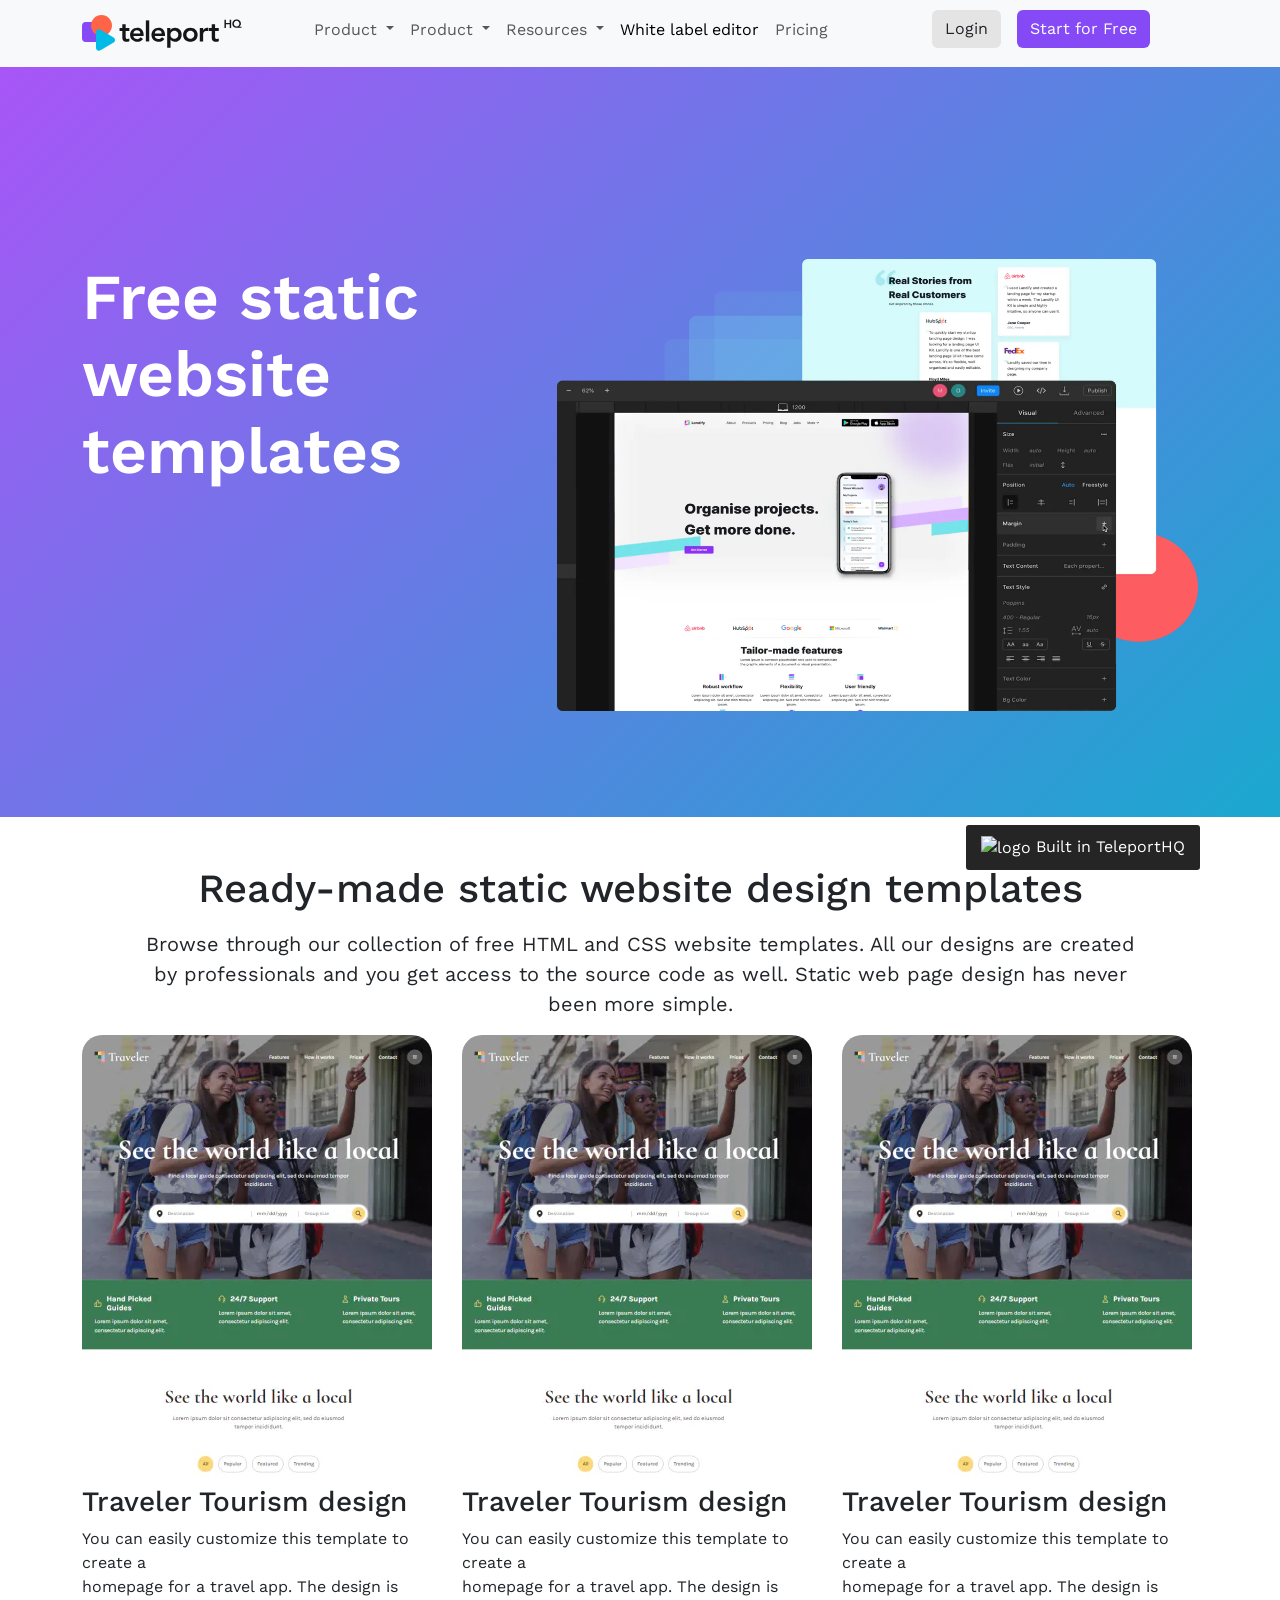
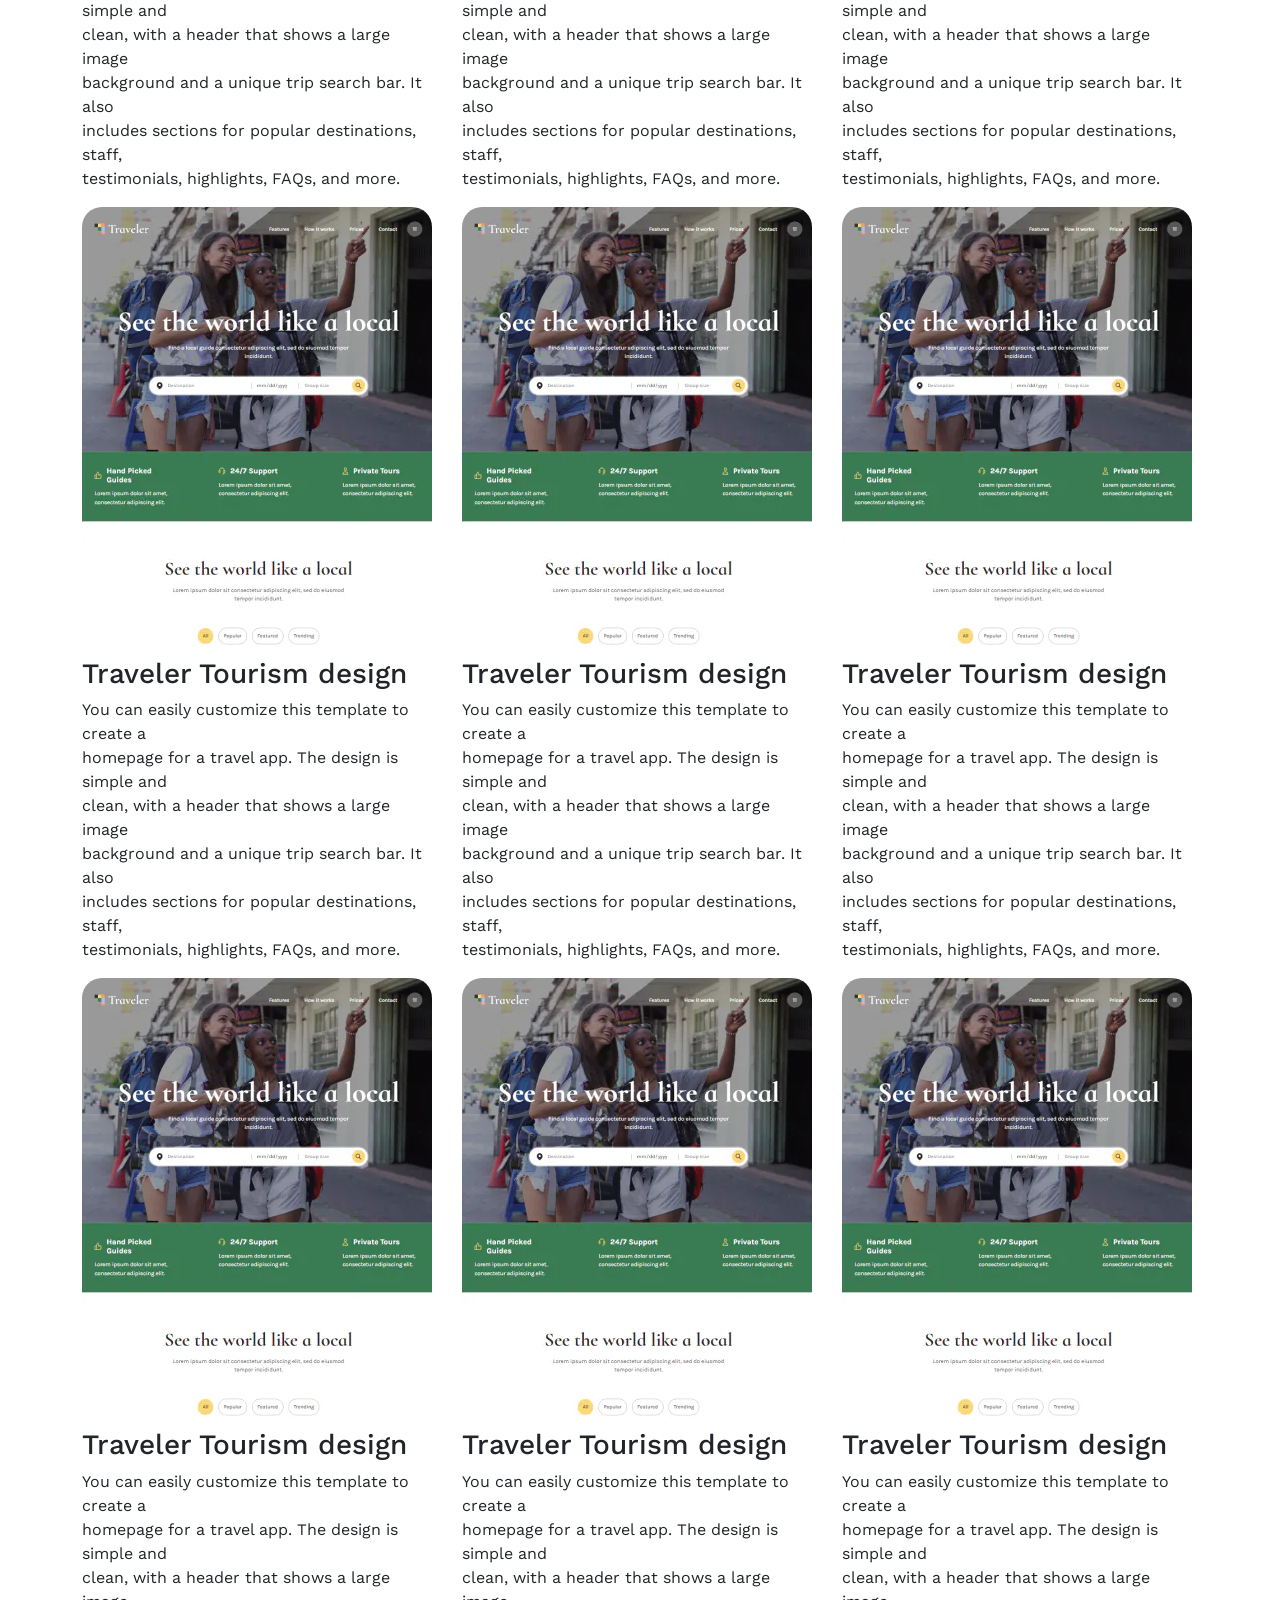
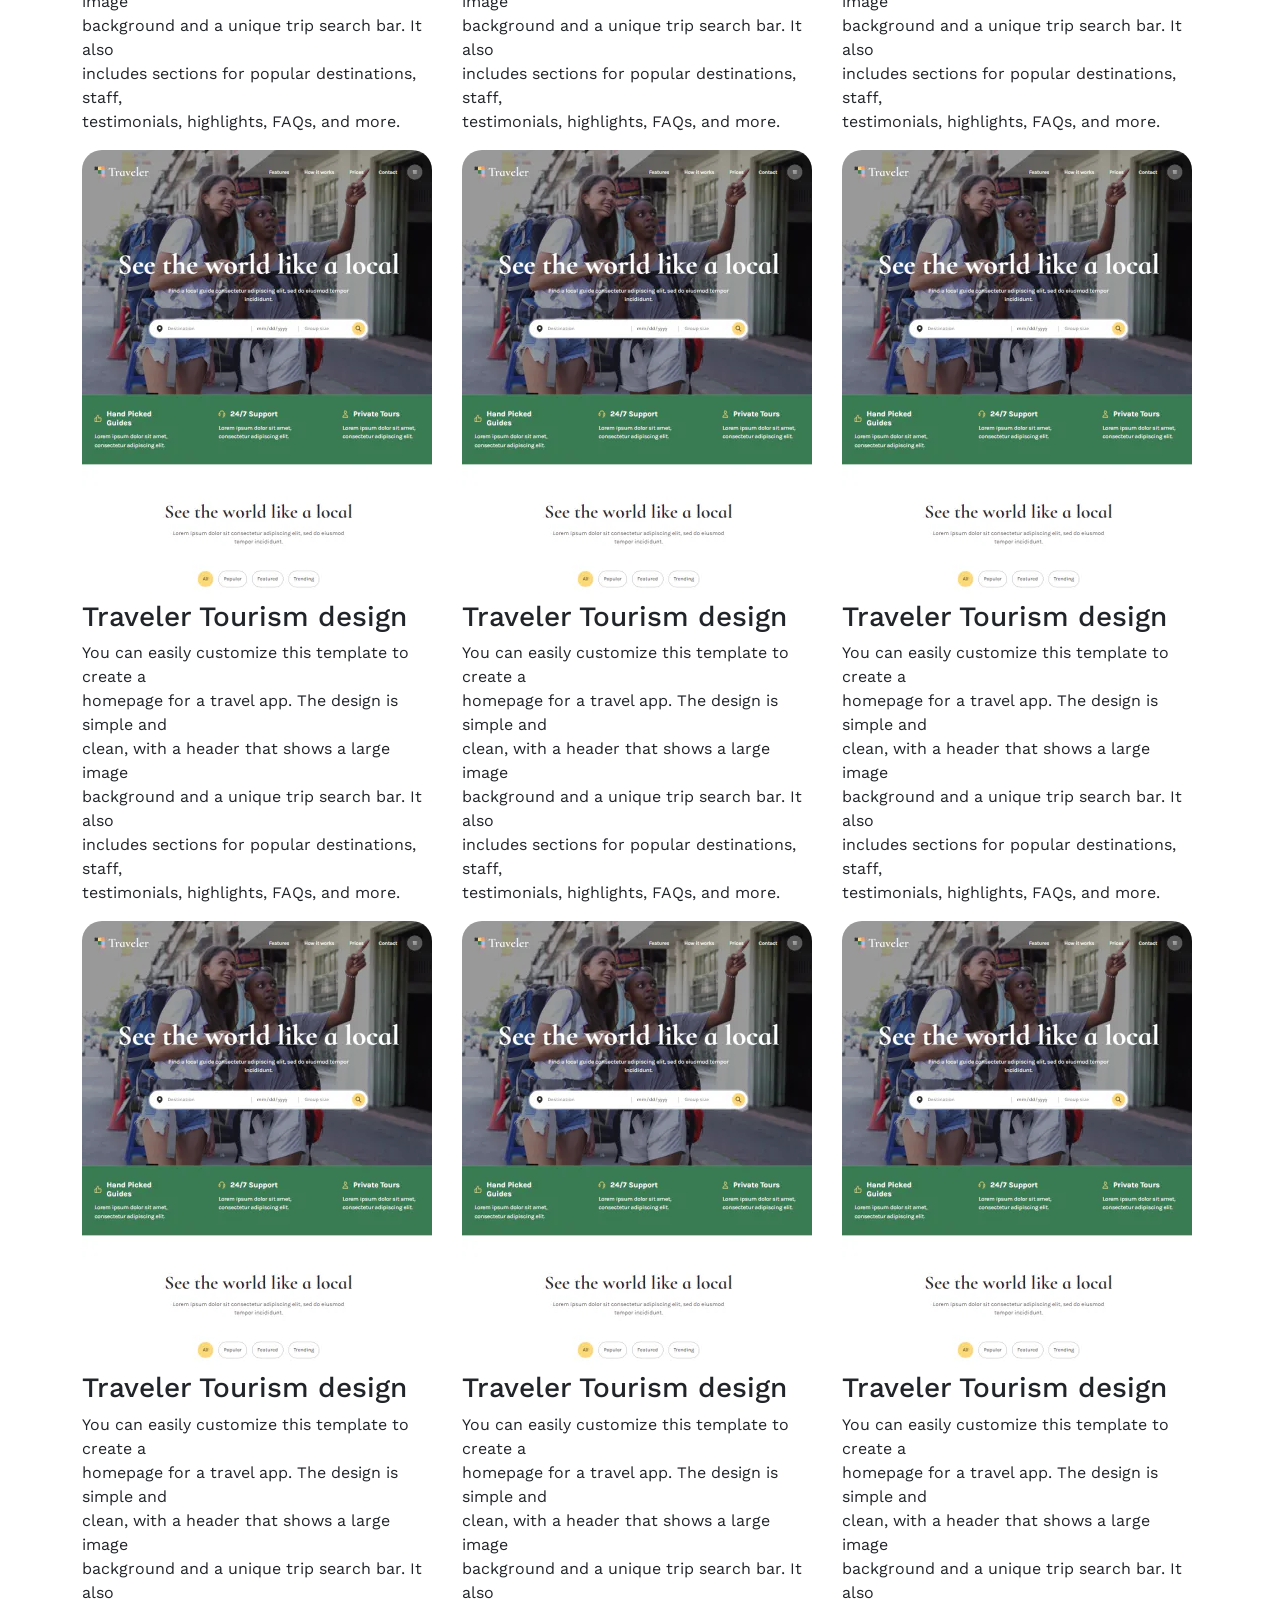
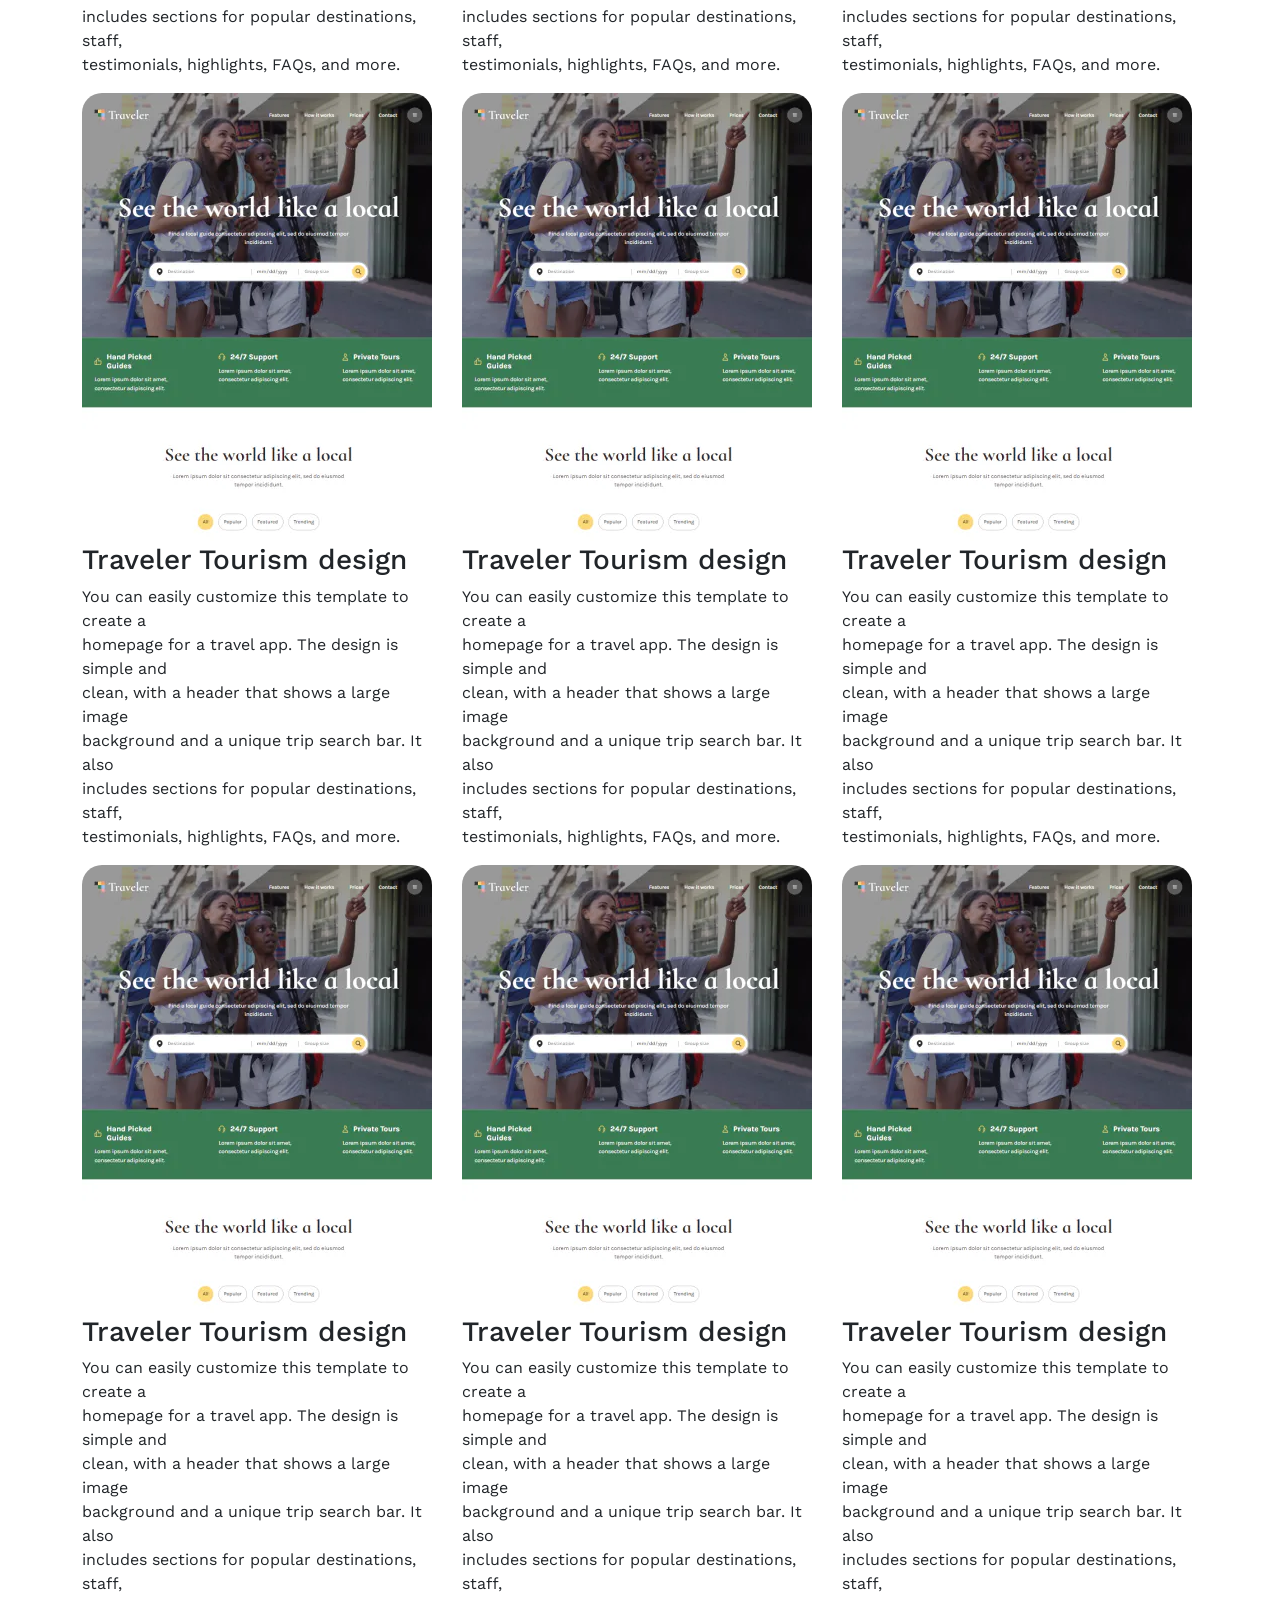
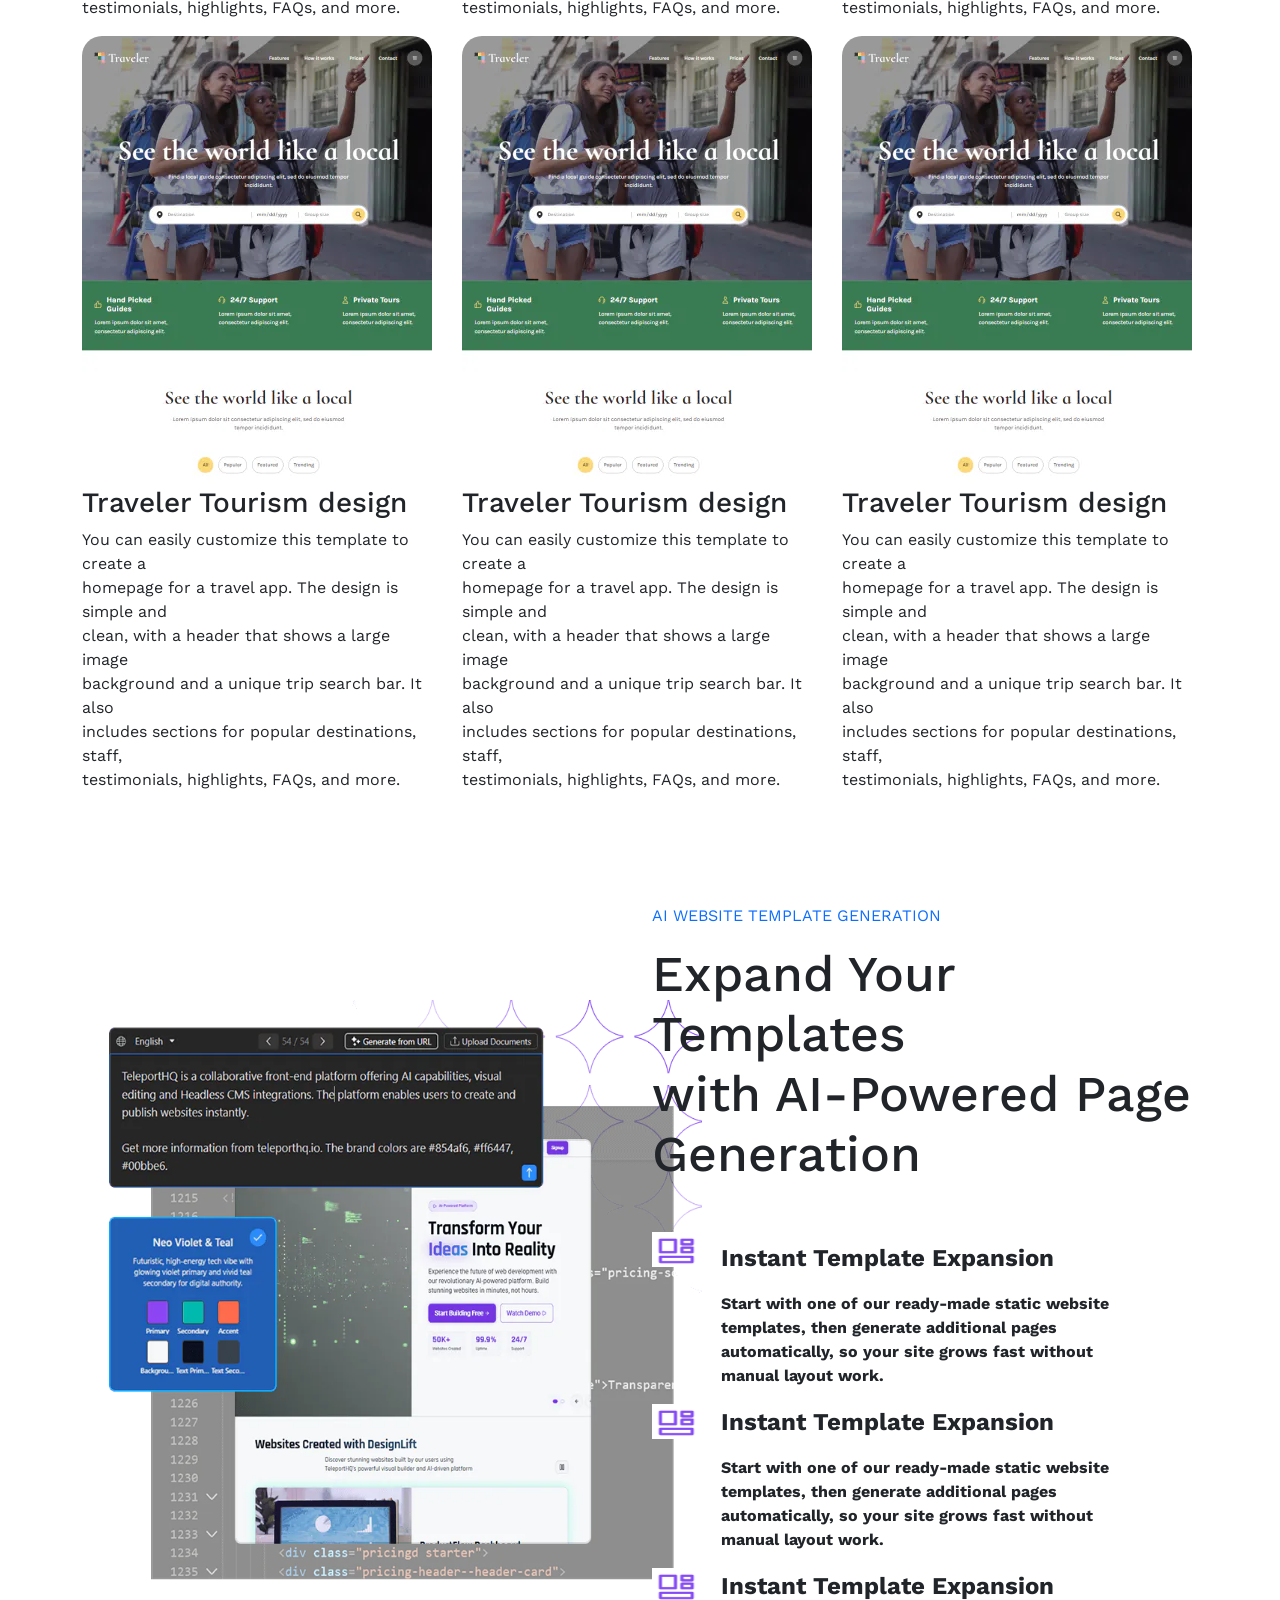
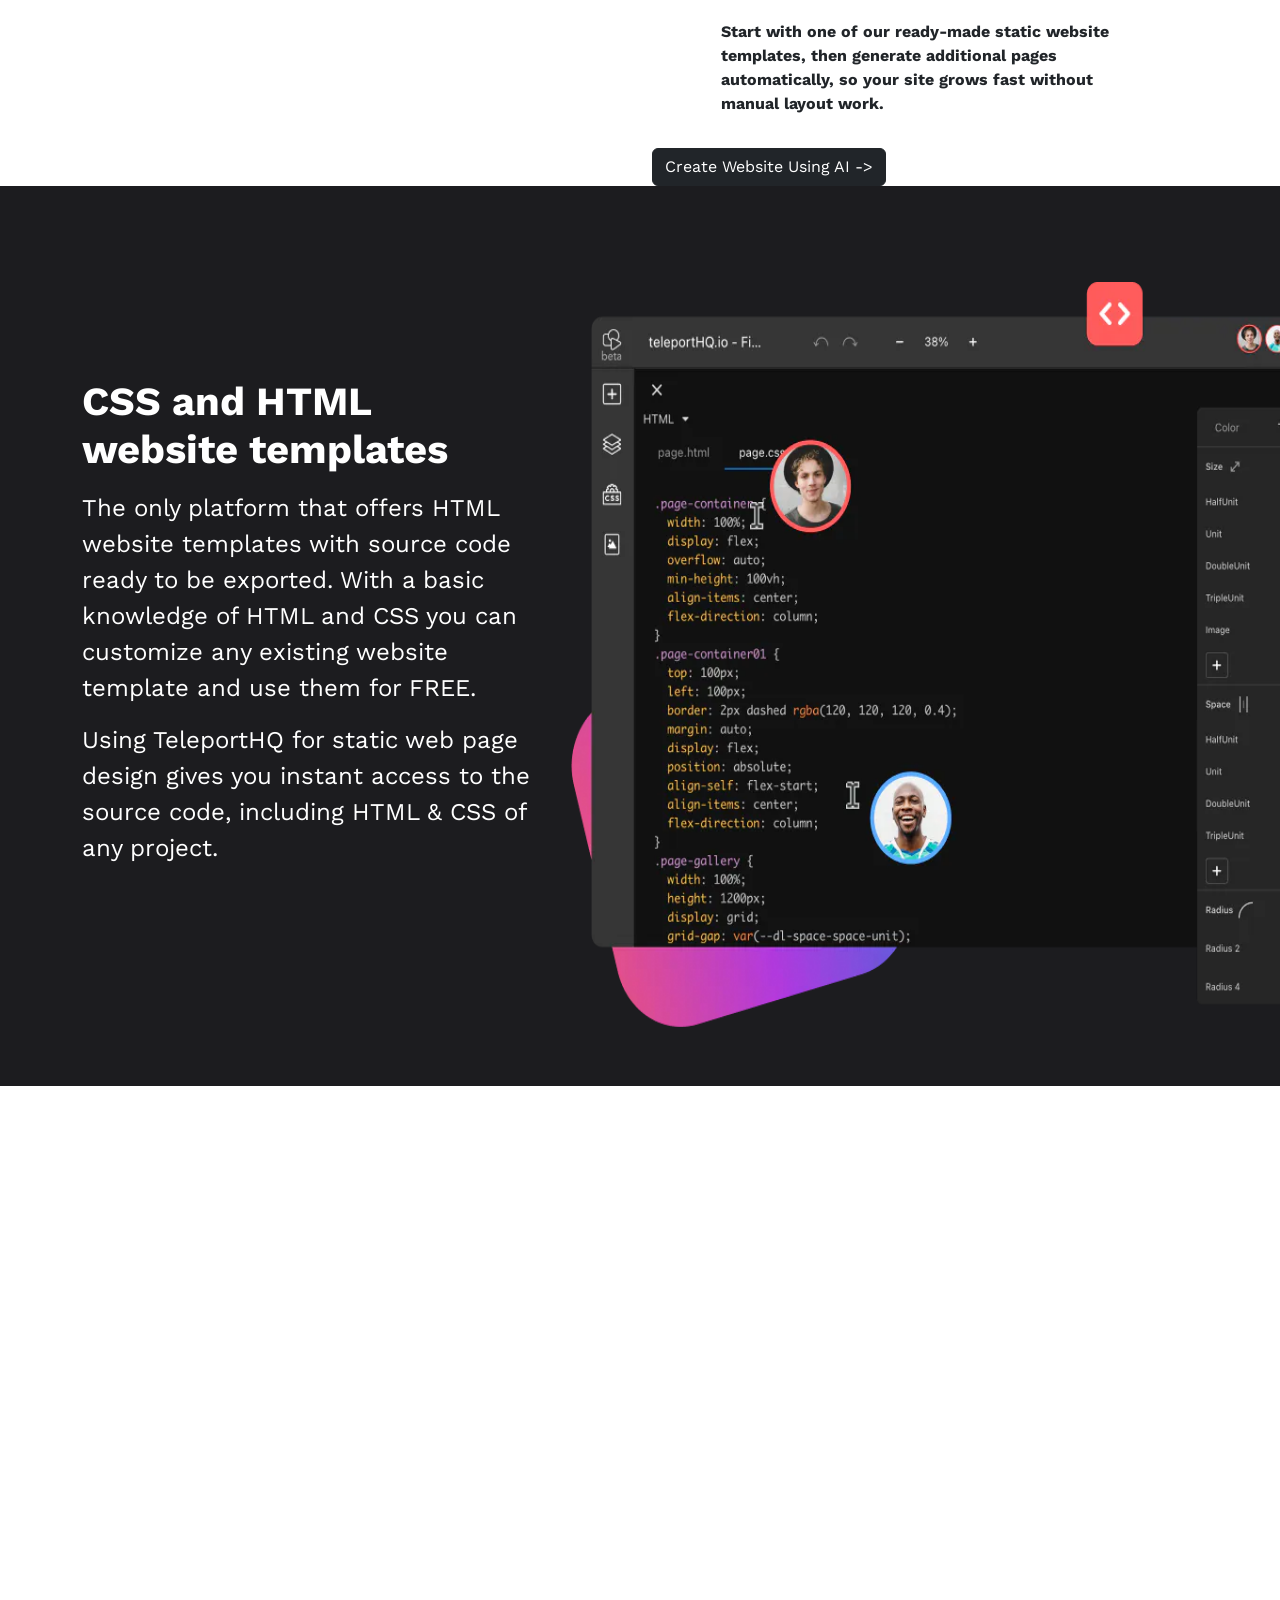
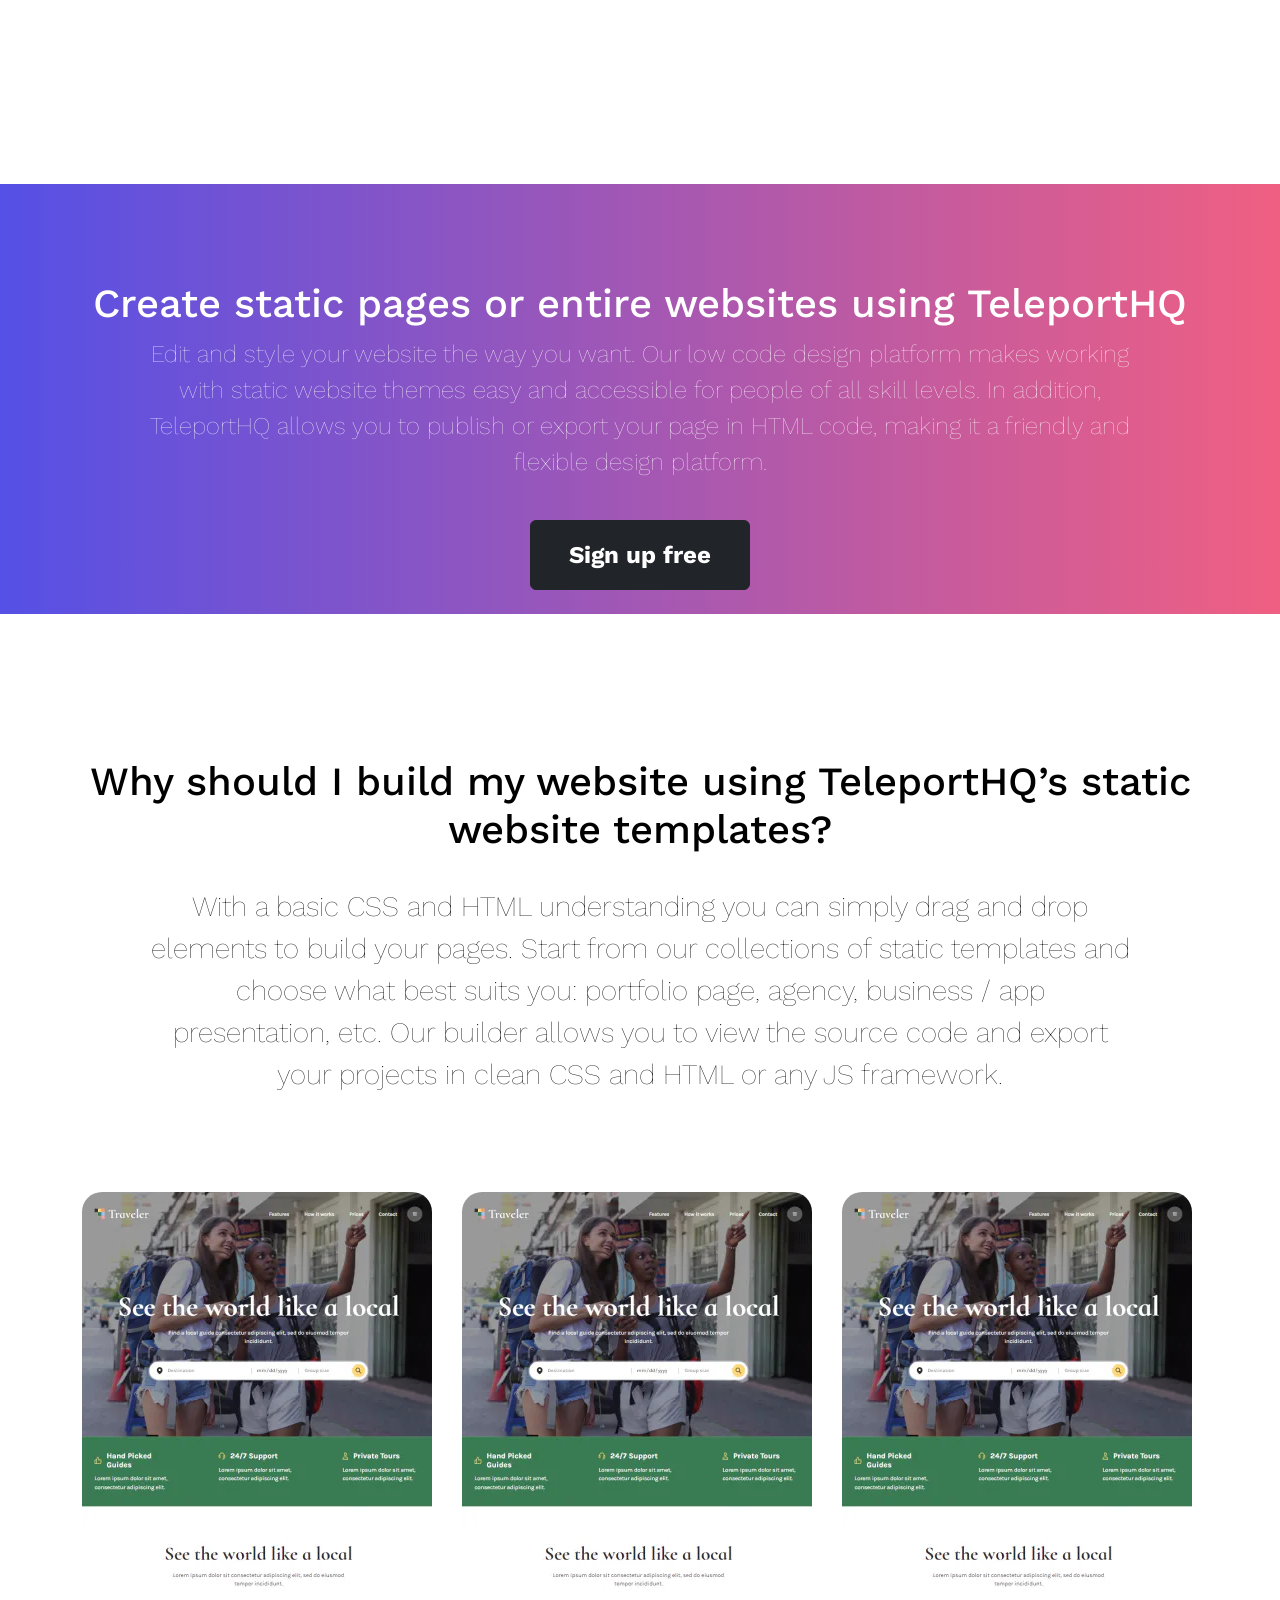
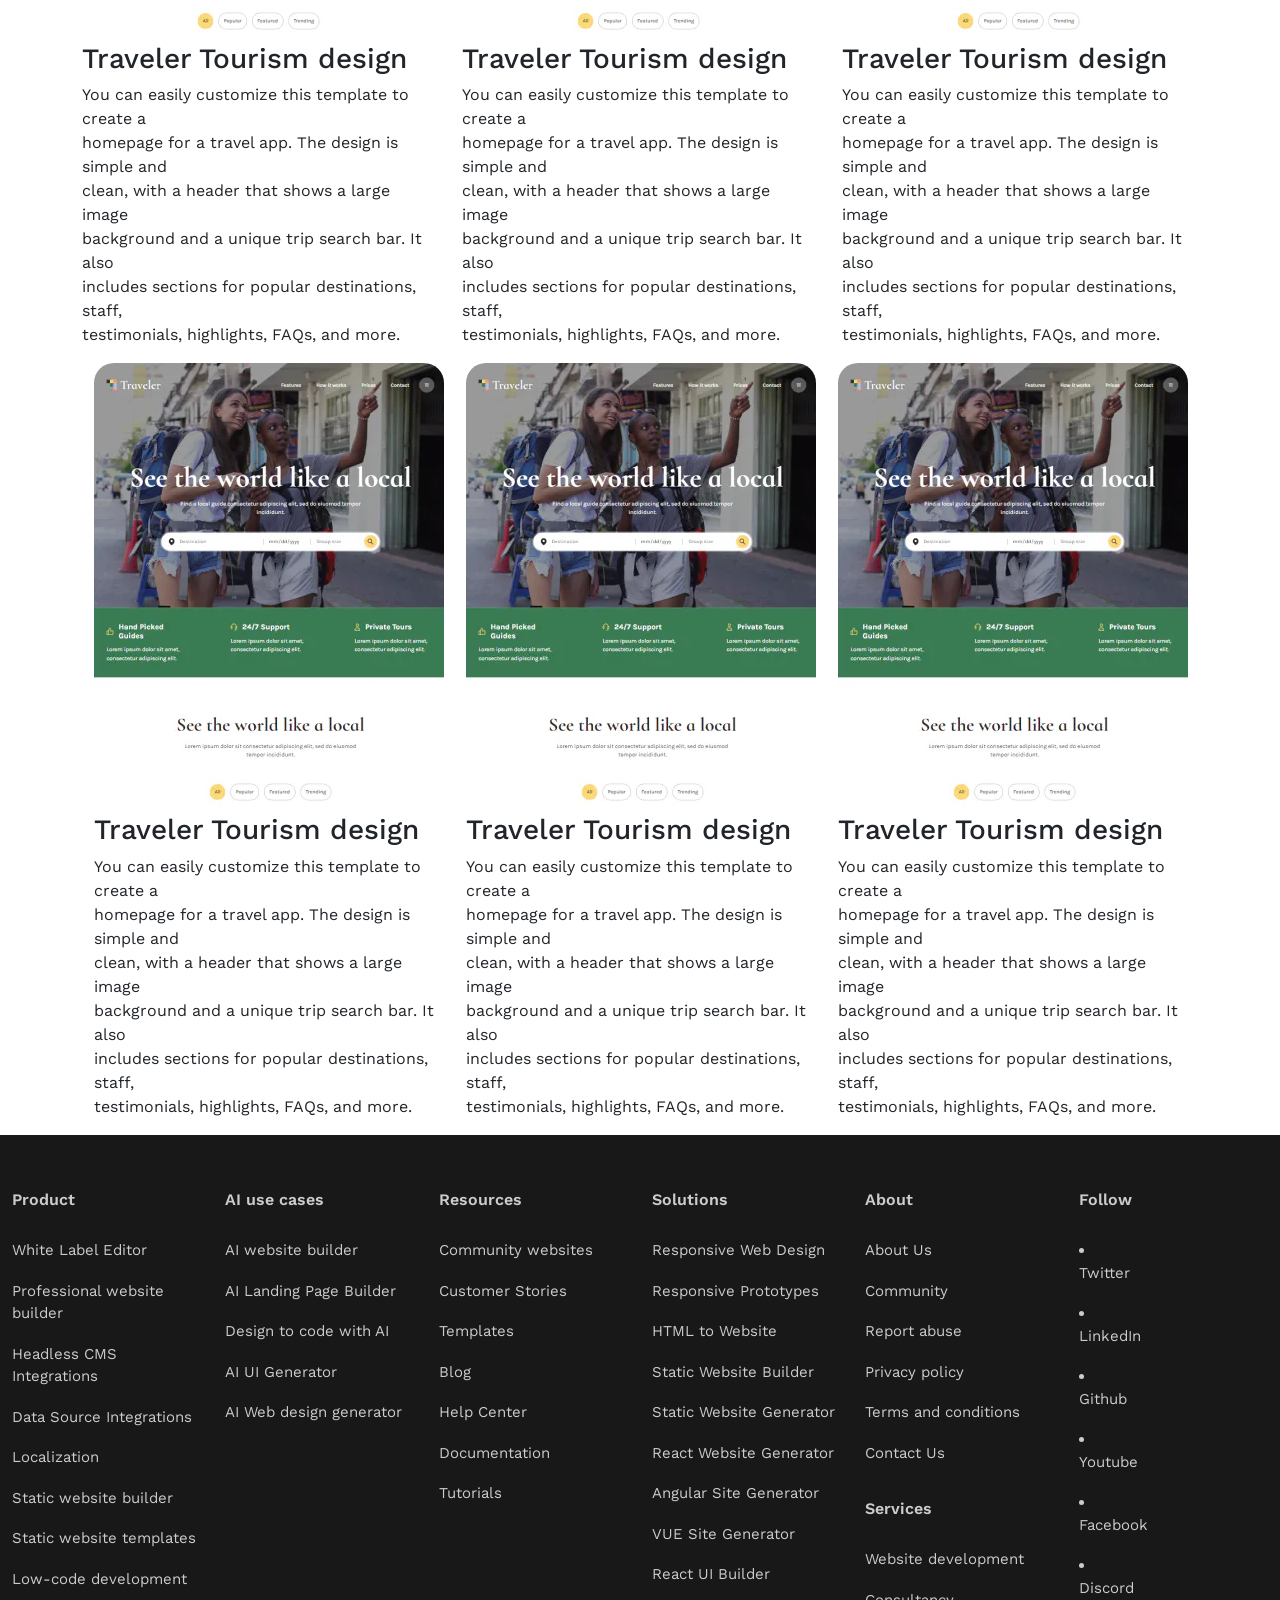
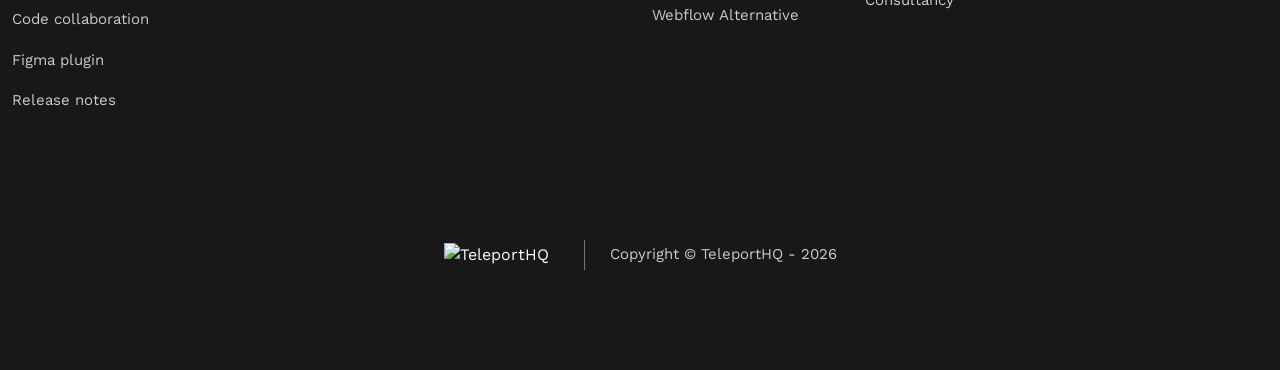
==== commit f9a0c0eb: "footer aid kiya" ====
--- a/index.html
+++ b/index.html
@@ -525,6 +525,128 @@
         </div>
     </div>
 
+    <footer class="main-footer">
+        <div class="container">
+            <div class="row">
+
+                <div class=" col-lg-2 col-md-4 col-12 footer-column">
+                    <h4>Product</h4>
+                    <p>White Label Editor</p>
+                    <p>Professional website builder</p>
+                    <p>Headless CMS Integrations</p>
+                    <p>Data Source Integrations</p>
+                    <p>Localization</p>
+                    <p>Static website builder</p>
+                    <p>Static website templates</p>
+                    <p>Low-code development</p>
+                    <p>Code collaboration</p>
+                    <p>Figma plugin</p>
+                    <p>Release notes</p>
+                </div>
+
+                <div class="col-lg-2 col-md-4 col-12 footer-column">
+                    <h4>AI use cases</h4>
+                    <p>AI website builder</p>
+                    <p>AI Landing Page Builder</p>
+                    <p>Design to code with AI</p>
+                    <p>AI UI Generator</p>
+                    <p>AI Web design generator</p>
+                </div>
+
+                <div class="col-lg-2 col-md-4 col-12 footer-column">
+                    <h4>Resources</h4>
+                    <p>Community websites</p>
+                    <p>Customer Stories</p>
+                    <p>Templates</p>
+                    <p>Blog</p>
+                    <p>Help Center</p>
+                    <p>Documentation</p>
+                    <p>Tutorials</p>
+                </div>
+
+                <div class="col-lg-2 col-md-4 col-12 footer-column">
+                    <h4>Solutions</h4>
+                    <p>Responsive Web Design</p>
+                    <p>Responsive Prototypes</p>
+                    <p>HTML to Website</p>
+                    <p>Static Website Builder</p>
+                    <p>Static Website Generator</p>
+                    <p>React Website Generator</p>
+                    <p>Angular Site Generator</p>
+                    <p>VUE Site Generator</p>
+                    <p>React UI Builder</p>
+                    <p>Webflow Alternative</p>
+                </div>
+
+                <div class="col-lg-2 col-md-4 col-12 footer-column">
+                    <h4>About</h4>
+                    <p>About Us</p>
+                    <p>Community</p>
+                    <p>Report abuse</p>
+                    <p>Privacy policy</p>
+                    <p>Terms and conditions</p>
+                    <p>Contact Us</p>
+
+                    <h4 class="services-title">Services</h4>
+                    <p>Website development</p>
+                    <p>Consultancy</p>
+                </div>
+
+                <div class="col-lg-2 col-md-4 col-12 footer-column">
+                    <h4>Follow</h4>
+
+                    <li>
+                        <p class="bi bi-twitter">
+                            <span>Twitter</span>
+                        </p>
+                    </li>
+                    <li>
+                        <p class="bi bi-linkedin">
+                            <span>LinkedIn</span>
+                        </p>
+                    </li>
+                    <li>
+                        <p class="bi bi-github">
+                            <span>Github</span>
+                        </p>
+                    </li>
+                    <li>
+                        <p class="bi bi-youtube">
+                            <span>Youtube</span>
+                        </p>
+                    </li>
+                    <li>
+                        <p class="bi bi-facebook">
+                            <span>Facebook</span>
+                        </p>
+                    </li>
+                    <li>
+                        <p class="bi bi-discord">
+                            <span>Discord</span>
+                        </p>
+                    </li>
+                </div>
+
+            </div>
+        </div>
+        <div class=" footer-bottom">
+            <img src="./assets/logo/teleport-logo-white-text.svg.svg" alt="TeleportHQ">
+
+            <span></span>
+
+            <p>Copyright © TeleportHQ - 2026</p>
+        </div>
+
+
+
+
+        <!-- logog fixed -->
+        <div class="built-in-teleport">
+            <img src="./assets/logo/group 817.svg " alt="logo">
+            Built in TeleportHQ
+        </div>
+    </footer>
+
 
 
 
--- a/style.css
+++ b/style.css
@@ -76,3 +76,103 @@
     transition-delay: 0.19s;
 }
 
+.main-footer {
+    background: #181818;
+    color: #fff;
+    padding: 55px 0 100px;
+}
+
+.main-footer .container {
+    max-width: 1280px;
+    /* display: grid;
+    /* grid-template-columns: repeat(6, 1fr);
+    gap: 35px; */
+}
+
+.footer-column h4 {
+    font-size: 16px;
+    font-weight: 600;
+    margin-bottom: 30px;
+}
+
+.footer-column p {
+    color: #ccc;
+    font-size: 15px;
+    margin-bottom: 18px;
+}
+
+.services-title {
+    margin-top: 35px;
+}
+
+.footer-bottom {
+    margin-top: 110px;
+    display: flex;
+    justify-content: center;
+    align-items: center;
+    gap: 25px;
+}
+
+.footer-bottom img {
+    width: 115px;
+}
+
+.footer-bottom span {
+    width: 1px;
+    height: 30px;
+    background: #777;
+}
+
+.footer-bottom p {
+    margin: 0;
+    color: #ccc;
+    font-size: 15px;
+}
+
+.footer-column {
+    font-size: 15px;
+    color: #cccccc;
+}
+
+/* logo fixed */
+.built-in-teleport {
+    position: fixed;
+    right: 80px;
+    bottom: 30px;
+
+    background: #252525;
+    color: white;
+    padding: 10px 15px;
+    border-radius: 3px;
+    z-index: 9999;
+
+
+}
+
+/* responsivenss  */
+/* @media (max-width: 991px) {
+
+    .container {
+        max-width: 100% !important;
+    }
+
+    .row {
+        width: 100%;
+    }
+
+    img {
+        max-width: 100%;
+        height: auto;
+    }
+
+
+} */
+
+/* @media (max-width: 767px) {
+
+    .main-footer .container {
+        grid-template-columns: repeat(2, 1fr);
+        gap: 30px;
+    }
+
+} */
